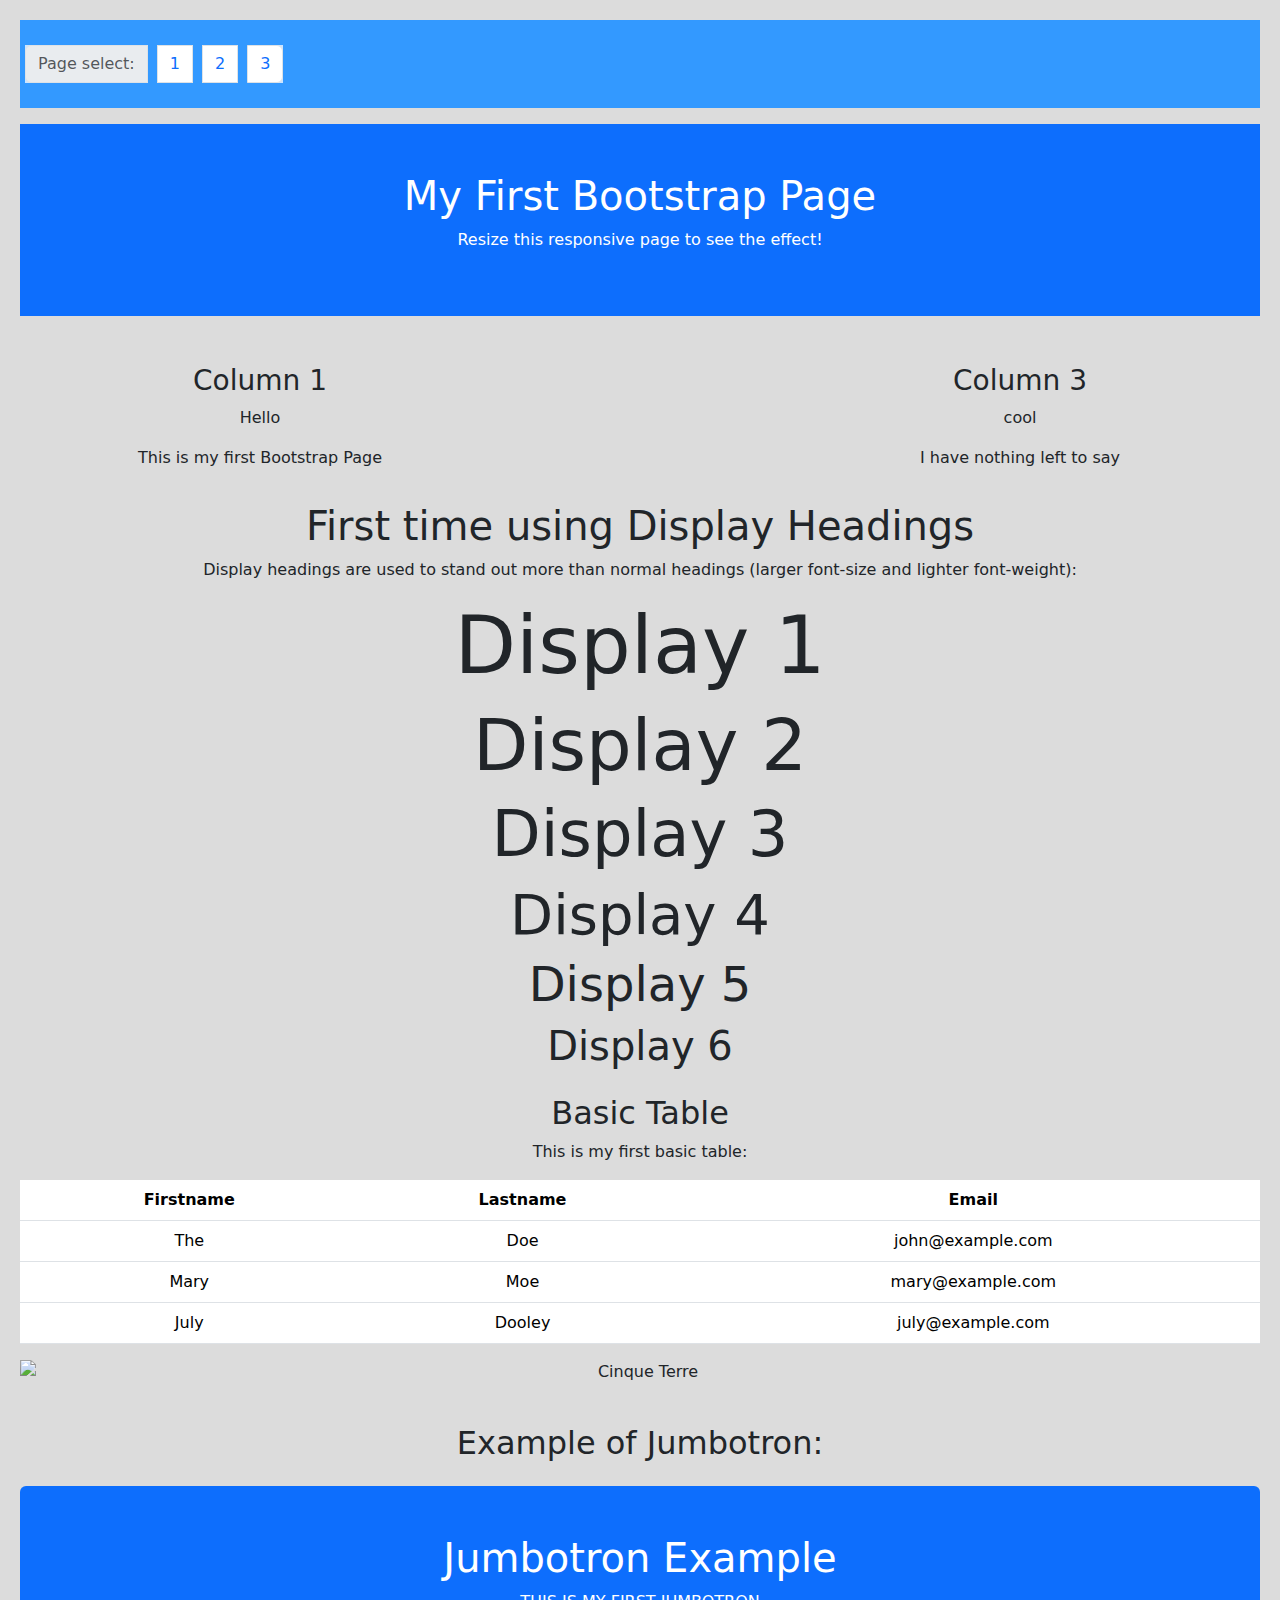
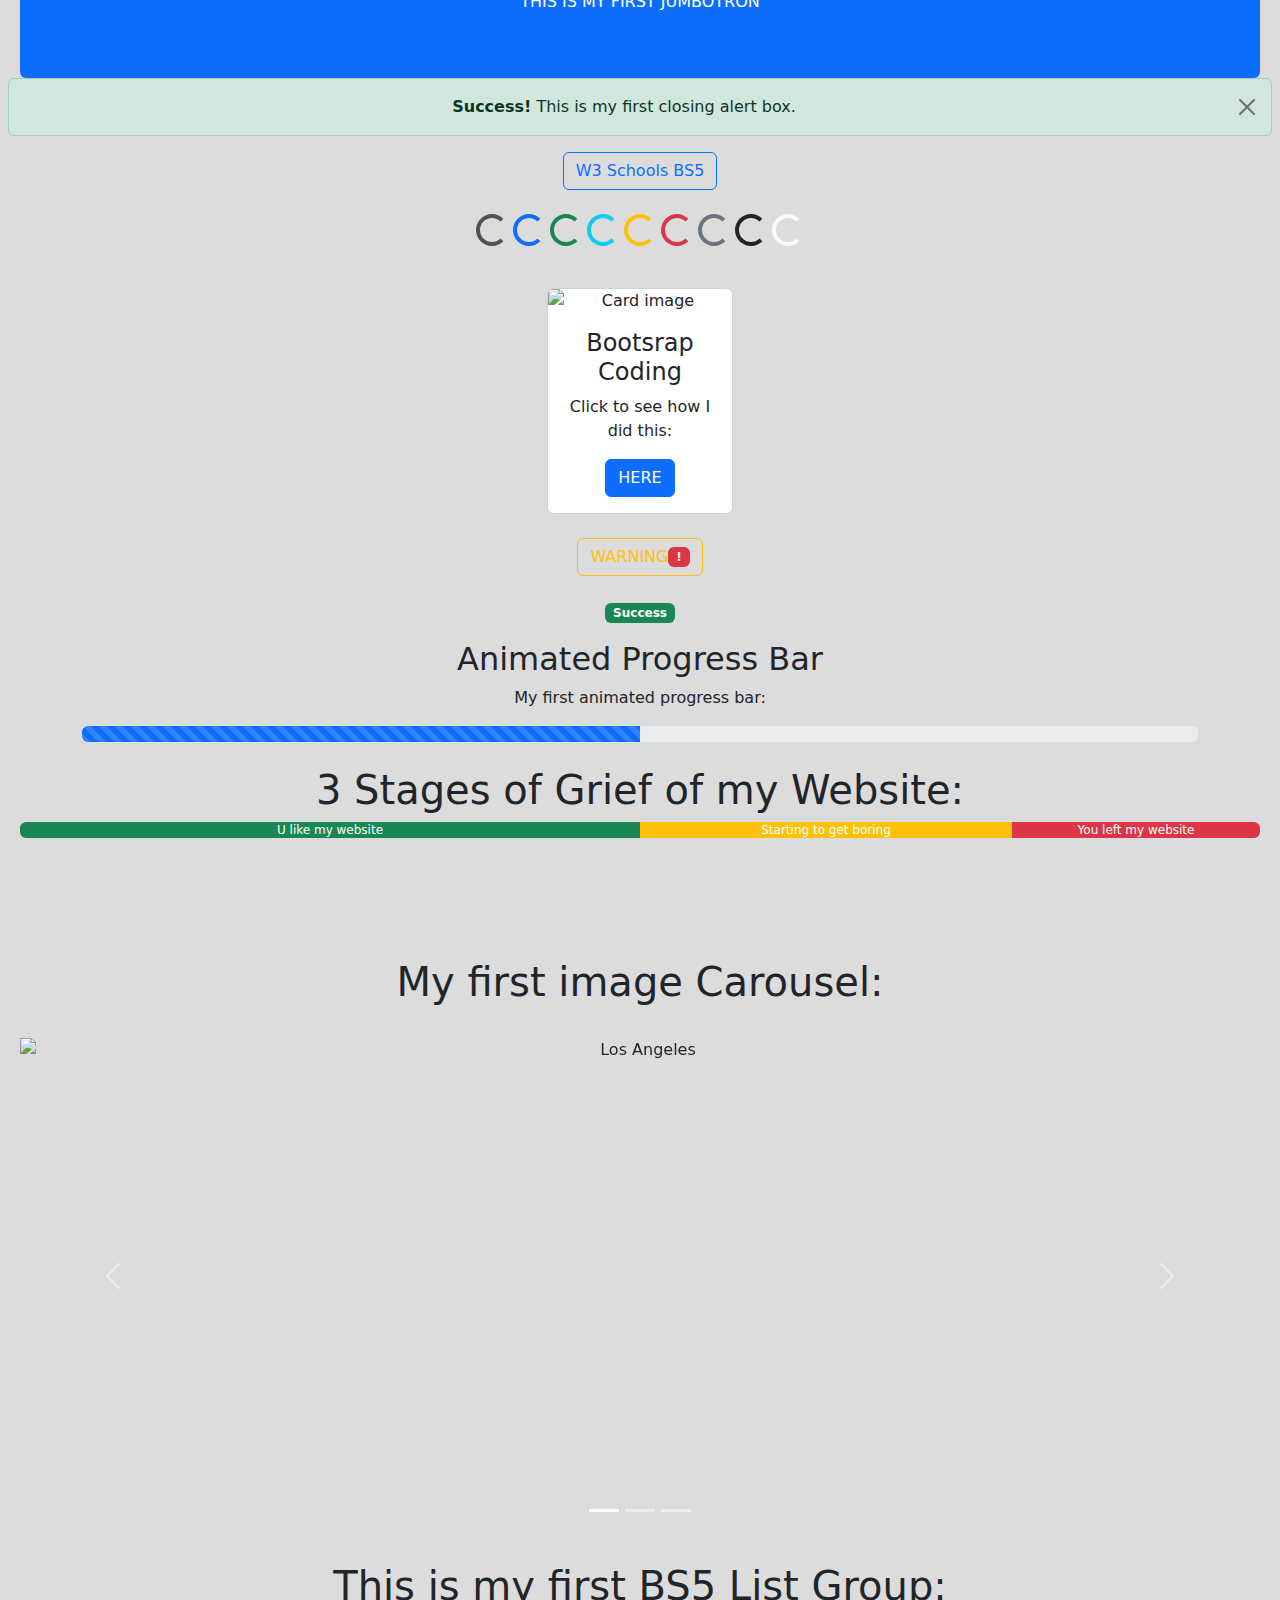
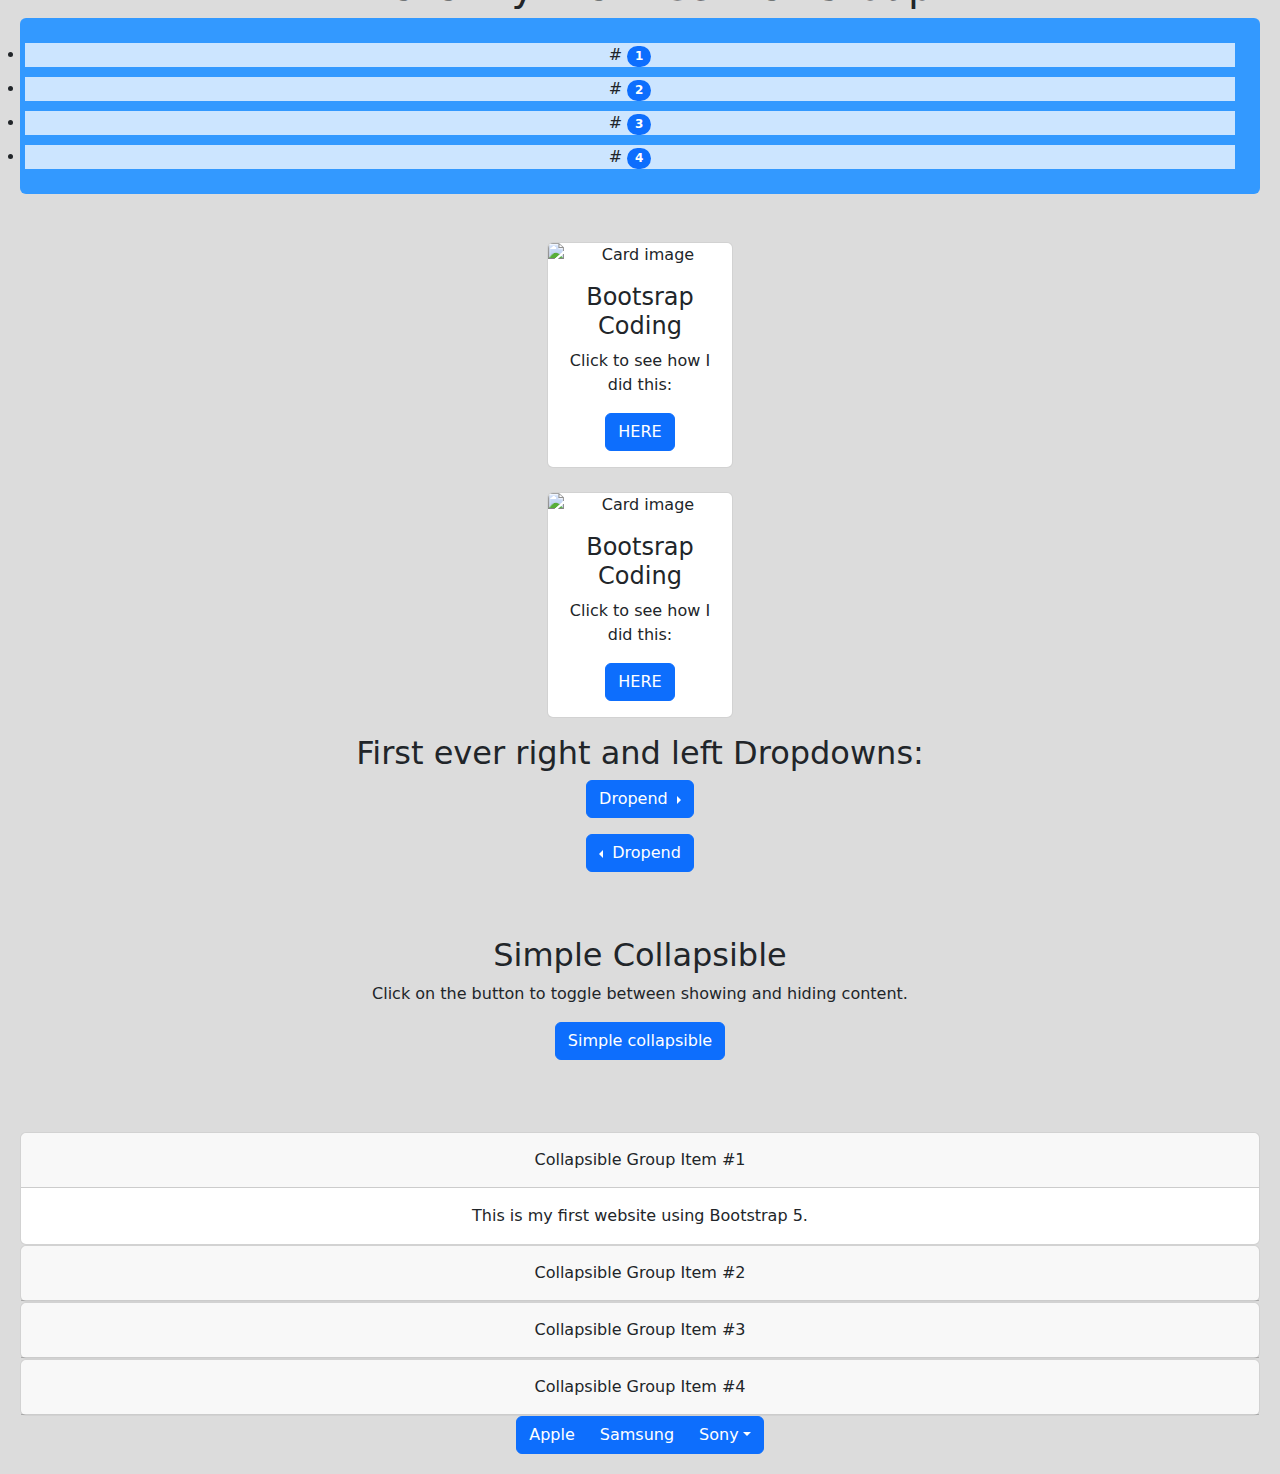
==== index.html @ 8456ab1b "Grouped button." ====
<!DOCTYPE html>
<html lang="en" dir="ltr">
  <head>
    <meta charset="utf-8">
    <link href="https://cdn.jsdelivr.net/npm/bootstrap@5.1.3/dist/css/bootstrap.min.css" rel="stylesheet">
    <script src="https://cdn.jsdelivr.net/npm/bootstrap@5.1.3/dist/js/bootstrap.bundle.min.js"></script>
        <link rel="stylesheet" href="style.css">
    <title>Bootstrap Practice</title>
    <ul class="pagination">
      <li class="page-item disabled"><a class="page-link" href="#">Page select:</a></li>
      <li class="page-item"><a class="page-link" href="index.html">1</a></li>
      <li class="page-item"><a class="page-link" href="secondpage.html">2</a></li>
      <li class="page-item"><a class="page-link" href="thirdpage.html">3</a></li>
</ul>
  </head>
  <body>

<div class="container-fluid p-5 bg-primary text-white text-center">
  <h1>My First Bootstrap Page</h1>
  <p>Resize this responsive page to see the effect!</p>
</div>

<div class="container mt-5">
  <div class="row">
    <div class="col-sm-4">
      <h3>Column 1</h3>
      <p>Hello</p>
      <p>This is my first Bootstrap Page</p>
    </div>
    <div class="col-sm-4">


    </div>
    <div class="col-sm-4">
      <h3>Column 3</h3>
      <p>cool</p>
      <p>I have nothing left to say</p>
    </div>
  </div>
</div>

<div class="container mt-3">
  <div class="row">

  <h1>First time using Display Headings</h1>
  <p>Display headings are used to stand out more than normal headings (larger font-size and lighter font-weight):</p>
  <h1 class="display-1">Display 1</h1>
  <h1 class="display-2">Display 2</h1>
  <h1 class="display-3">Display 3</h1>
  <h1 class="display-4">Display 4</h1>
  <h1 class="display-5">Display 5</h1>
  <h1 class="display-6">Display 6</h1>
</div>

</div>

  <div class="row">
<div class="container mt-3">
  <h2>Basic Table</h2>
  <p>This is my first basic table:</p>
  <table class="table">
    <thead>
      <tr>
        <th>Firstname</th>
        <th>Lastname</th>
        <th>Email</th>
      </tr>
    </thead>
    <tbody>
      <tr>
        <td>The</td>
        <td>Doe</td>
        <td>john@example.com</td>
      </tr>
      <tr>
        <td>Mary</td>
        <td>Moe</td>
        <td>mary@example.com</td>
      </tr>
      <tr>
        <td>July</td>
        <td>Dooley</td>
        <td>july@example.com</td>
      </tr>
    </tbody>
  </table>
</div>
</div>
  <div class="row">
<img src="https://www.tutorialrepublic.com/lib/images/bootstrap-5.0-illustration.png" class="rounded" alt="Cinque Terre">
</div>
  <div class="row">
<div class="container mt-3"> <br>
  <h2>Example of Jumbotron:</h2>
  <div class="mt-4 p-5 bg-primary text-white rounded">
    <h1>Jumbotron Example</h1>
    <p>THIS IS MY FIRST JUMBOTRON</p>
  </div>
</div>
</div>
  <div class="row">
<div class="alert alert-success alert-dismissible">
  <button type="button" class="btn-close" data-bs-dismiss="alert"></button>
  <strong>Success!</strong> This is my first closing alert box.
</div>
</div>

<div class="row">
  <div class="col">
<a href="https://www.w3schools.com/bootstrap5/index.php" class="btn btn-outline-primary" role="button">W3 Schools BS5</a>
</div>
</div>
<br>
  <div class="row">
    <div class="col-sm-4">
    </div>
    <div class="col-sm-4">
<div class="spinner-border text-muted"></div>
<div class="spinner-border text-primary"></div>
<div class="spinner-border text-success"></div>
<div class="spinner-border text-info"></div>
<div class="spinner-border text-warning"></div>
<div class="spinner-border text-danger"></div>
<div class="spinner-border text-secondary"></div>
<div class="spinner-border text-dark"></div>
<div class="spinner-border text-light"></div>
</div>
<div class="col-sm-4">
</div>
</div>
<div class="spinner-grow text-muted"></div>
<div class="spinner-grow text-primary"></div>
<div class="spinner-grow text-success"></div>
<div class="spinner-grow text-info"></div>
<div class="spinner-grow text-warning"></div>
<div class="spinner-grow text-danger"></div>
<div class="spinner-grow text-secondary"></div>
<div class="spinner-grow text-dark"></div>
<div class="spinner-grow text-light"></div>
<br>

  <div class="row">
    <div class="col-sm-5">

    </div>
    <div class="col-sm-2">
<div class="card">
  <img class="card-img-top" src=https://images.unsplash.com/photo-1516259762381-22954d7d3ad2?ixlib=rb-1.2.1&ixid=MnwxMjA3fDB8MHxzZWFyY2h8MXx8Y29kZXxlbnwwfHwwfHw%3D&w=1000&q=80 alt="Card image">
  <div class="card-body">
    <h4 class="card-title">Bootsrap Coding</h4>
    <p class="card-text">Click to see how I did this:</p>
    <a href="https://www.w3schools.com/bootstrap5/bootstrap_cards.php" class="btn btn-primary">HERE</a>
  </div>
</div>
</div>
<div class="col-sm-5">

</div>
</div>
<br>

<a href="https://www.youtube.com/watch?v=fVtkAGJvNu8" class="btn btn-outline-warning">WARNING<span class="badge bg-danger">!</span></a>
<br><br>
<span class="badge bg-success">Success</span>

<div class="container mt-3">
  <h2>Animated Progress Bar</h2>
  <p>My first animated progress bar:</p>
  <div class="progress">
    <div class="progress-bar progress-bar-striped progress-bar-animated" style="width:50%"></div>
  </div>
</div>
<br>
<h1>3 Stages of Grief of my Website:</h1>
<div class="progress">
  <div class="progress-bar bg-success" style="width:50%">
    U like my website
  </div>
  <div class="progress-bar bg-warning" style="width:30%">
    Starting to get boring
  </div>
  <div class="progress-bar bg-danger" style="width:20%">
    You left my website
  </div>
</div>
<br><br><br><br><br>
<h1>My first image Carousel:</h1>
<!-- Carousel -->
<div id="demo" class="carousel slide" data-bs-ride="carousel">

  <!-- Indicators/dots -->
  <div class="carousel-indicators">
    <button type="button" data-bs-target="#demo" data-bs-slide-to="0" class="active"></button>
    <button type="button" data-bs-target="#demo" data-bs-slide-to="1"></button>
    <button type="button" data-bs-target="#demo" data-bs-slide-to="2"></button>
  </div>
<br>
  <!-- The slideshow/carousel -->
  <div class="carousel-inner">
    <div class="carousel-item active">
      <img src="https://www.pragimtech.com/wp-content/uploads/2019/04/bootstrap.jpg" alt="Los Angeles" class="d-block w-100" height="500px" width="600px">
    </div>
    <div class="carousel-item">
      <img src="https://itchief.ru/assets/images/161/bootstrap-less.png" alt="Chicago" class="d-block w-100" height="500px" width="600px">
    </div>
    <div class="carousel-item">
      <img src="https://cdn-media-2.freecodecamp.org/w1280/5f9c9f1e740569d1a4ca40e6.jpg" alt="New York" class="d-block w-100" height="500px" width="600px">
    </div>
  </div>

  <!-- Left and right controls/icons -->
  <button class="carousel-control-prev" type="button" data-bs-target="#demo" data-bs-slide="prev">
    <span class="carousel-control-prev-icon"></span>
  </button>
  <button class="carousel-control-next" type="button" data-bs-target="#demo" data-bs-slide="next">
    <span class="carousel-control-next-icon"></span>
  </button>
</div>
<br>

<h1>This is my first BS5 List Group:</h1>

<ul class="list-group">
  <li class="list-group-thing">
    #
    <span class="badge bg-primary rounded-pill">1</span>
  </li>
  <li class="list-group-thing">
    #
    <span class="badge bg-primary rounded-pill">2</span>
  </li>
  <li class="list-group-thing">
  #
    <span class="badge bg-primary rounded-pill">3</span>
    <li class="list-group-thing">
  #
      <span class="badge bg-primary rounded-pill">4</span>
  </li>
</ul>
<br><br>

<div class="row">
  <div class="col-sm-5">

  </div>
  <div class="col-sm-2">
<div class="card">
<img class="card-img-top" src=https://imageio.forbes.com/blogs-images/forbestechcouncil/files/2019/01/canva-photo-editor-8-7.png?format=png&width=1200&fit=bounds alt="Card image">
<div class="card-body">
  <h4 class="card-title">Bootsrap Coding</h4>
  <p class="card-text">Click to see how I did this:</p>
  <a href="https://imageio.forbes.com/blogs-images/forbestechcouncil/files/2019/01/canva-photo-editor-8-7.png?format=png&width=1200&fit=bounds" class="btn btn-primary">HERE</a>
</div>
</div>
</div>
<div class="col-sm-5">

</div>
</div>



<br>


<div class="row">
  <div class="col-sm-5">

  </div>
  <div class="col-sm-2">
<div class="card">
<img class="card-img-top" src=https://www.goodcore.co.uk/blog/wp-content/uploads/2019/08/coding-vs-programming-2.jpg alt="Card image">
<div class="card-body">
  <h4 class="card-title">Bootsrap Coding</h4>
  <p class="card-text">Click to see how I did this:</p>
  <a href="https://www.goodcore.co.uk/blog/wp-content/uploads/2019/08/coding-vs-programming-2.jpg" class="btn btn-primary">HERE</a>
</div>
</div>
</div>
<div class="col-sm-5">

</div>
</div>


<div class="container mt-3">
  <h2>First ever right and left Dropdowns:</h2>
  <div class="dropdown dropend">
    <button type="button" class="btn btn-primary dropdown-toggle" data-bs-toggle="dropdown">
      Dropend
    </button>
    <ul class="dropdown-menu">
      <li><a class="dropdown-item" href="#">Go to top of page</a></li>
    </ul>
  </div>
</div>
<div class="container mt-3">
  <div class="dropdown dropstart">
    <button type="button" class="btn btn-primary dropdown-toggle" data-bs-toggle="dropdown">
      Dropend
    </button>
    <ul class="dropdown-menu">
      <li><a class="dropdown-item" href="#"> Go to top of page</a></li>
      </ul>
  </div>
</div>
<br><br>
<div class="container mt-3">
  <h2>Simple Collapsible</h2>
  <p>Click on the button to toggle between showing and hiding content.</p>
  <button type="button" class="btn btn-primary" data-bs-toggle="collapse" data-bs-target="#demo">Simple collapsible</button>
  <div id="demo" class="collapse">
    This is my first ever basic collapsable button using BS5.
  </div>
</div>

<br><br><br>

<div id="accordion">

  <div class="card">
    <div class="card-header">
      <a class="btn" data-bs-toggle="collapse" href="#collapseOne">
        Collapsible Group Item #1
      </a>
    </div>
    <div id="collapseOne" class="collapse show" data-bs-parent="#accordion">
      <div class="card-body">
        This is my first website using Bootstrap 5.
      </div>
    </div>
  </div>

  <div class="card">
    <div class="card-header">
      <a class="collapsed btn" data-bs-toggle="collapse" href="#collapseTwo">
        Collapsible Group Item #2
      </a>
    </div>
    <div id="collapseTwo" class="collapse" data-bs-parent="#accordion">
      <div class="card-body">
        As you may be able to tell, the theme of the website is BS5.
      </div>
    </div>
  </div>

  <div class="card">
    <div class="card-header">
      <a class="collapsed btn" data-bs-toggle="collapse" href="#collapseThree">
        Collapsible Group Item #3
      </a>
    </div>
    <div id="collapseThree" class="collapse" data-bs-parent="#accordion">
      <div class="card-body">
        By the waay, BS5 means Bootstrap 5.
      </div>
    </div>
  </div>

  <div class="card">
    <div class="card-header">
      <a class="collapsed btn" data-bs-toggle="collapse" href="#collapseThree">
        Collapsible Group Item #4
      </a
    </div>
    <div id="collapseThree" class="collapse" data-bs-parent="#accordion">
      <div class="card-body">
        This website shows off all my coding skills!
      </div>
    </div>
  </div>

</div>



<div class="btn-group">
  <button type="button" class="btn btn-primary">Apple</button>
  <button type="button" class="btn btn-primary">Samsung</button>
  <div class="btn-group">
    <button type="button" class="btn btn-primary dropdown-toggle" data-bs-toggle="dropdown">Sony</button>
    <ul class="dropdown-menu">
      <li><a class="dropdown-item" href="#">Tablet</a></li>
      <li><a class="dropdown-item" href="#">Smartphone</a></li>
    </ul>
  </div>
</div>


</body>
</html>
---- style.css ----
body{
  background: Gainsboro;
}

body {
  text-align: center;
  margin: 20px;
}

.list-group-thing:hover {
  background-color: white;
}


ol {
  background: #ff9999;
  padding: 20px;
}

ul {
  background: #3399ff;
  padding: 20px;
}

ol li {
  background: #ffe5e5;
  padding: 5px;
  margin-left: 35px;
}

ul li {
  background: #cce5ff;
  margin: 5px;
}
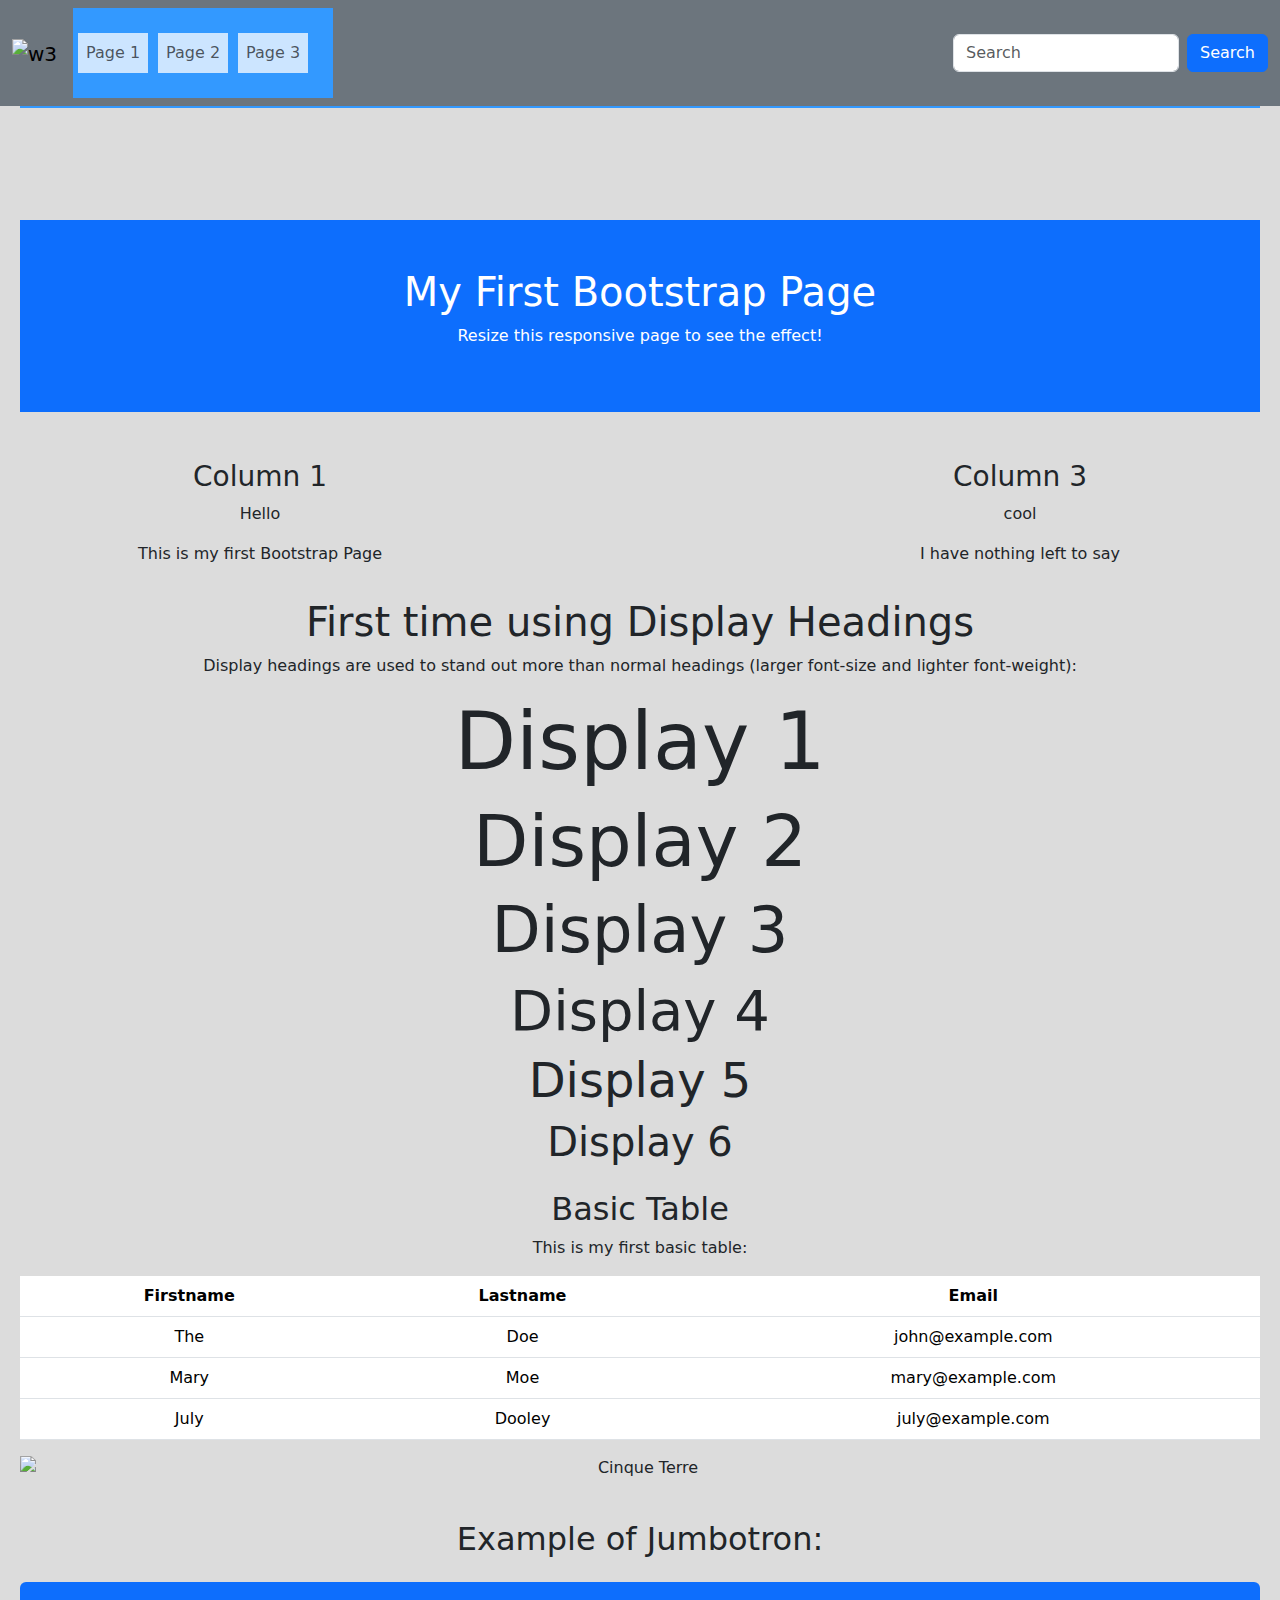
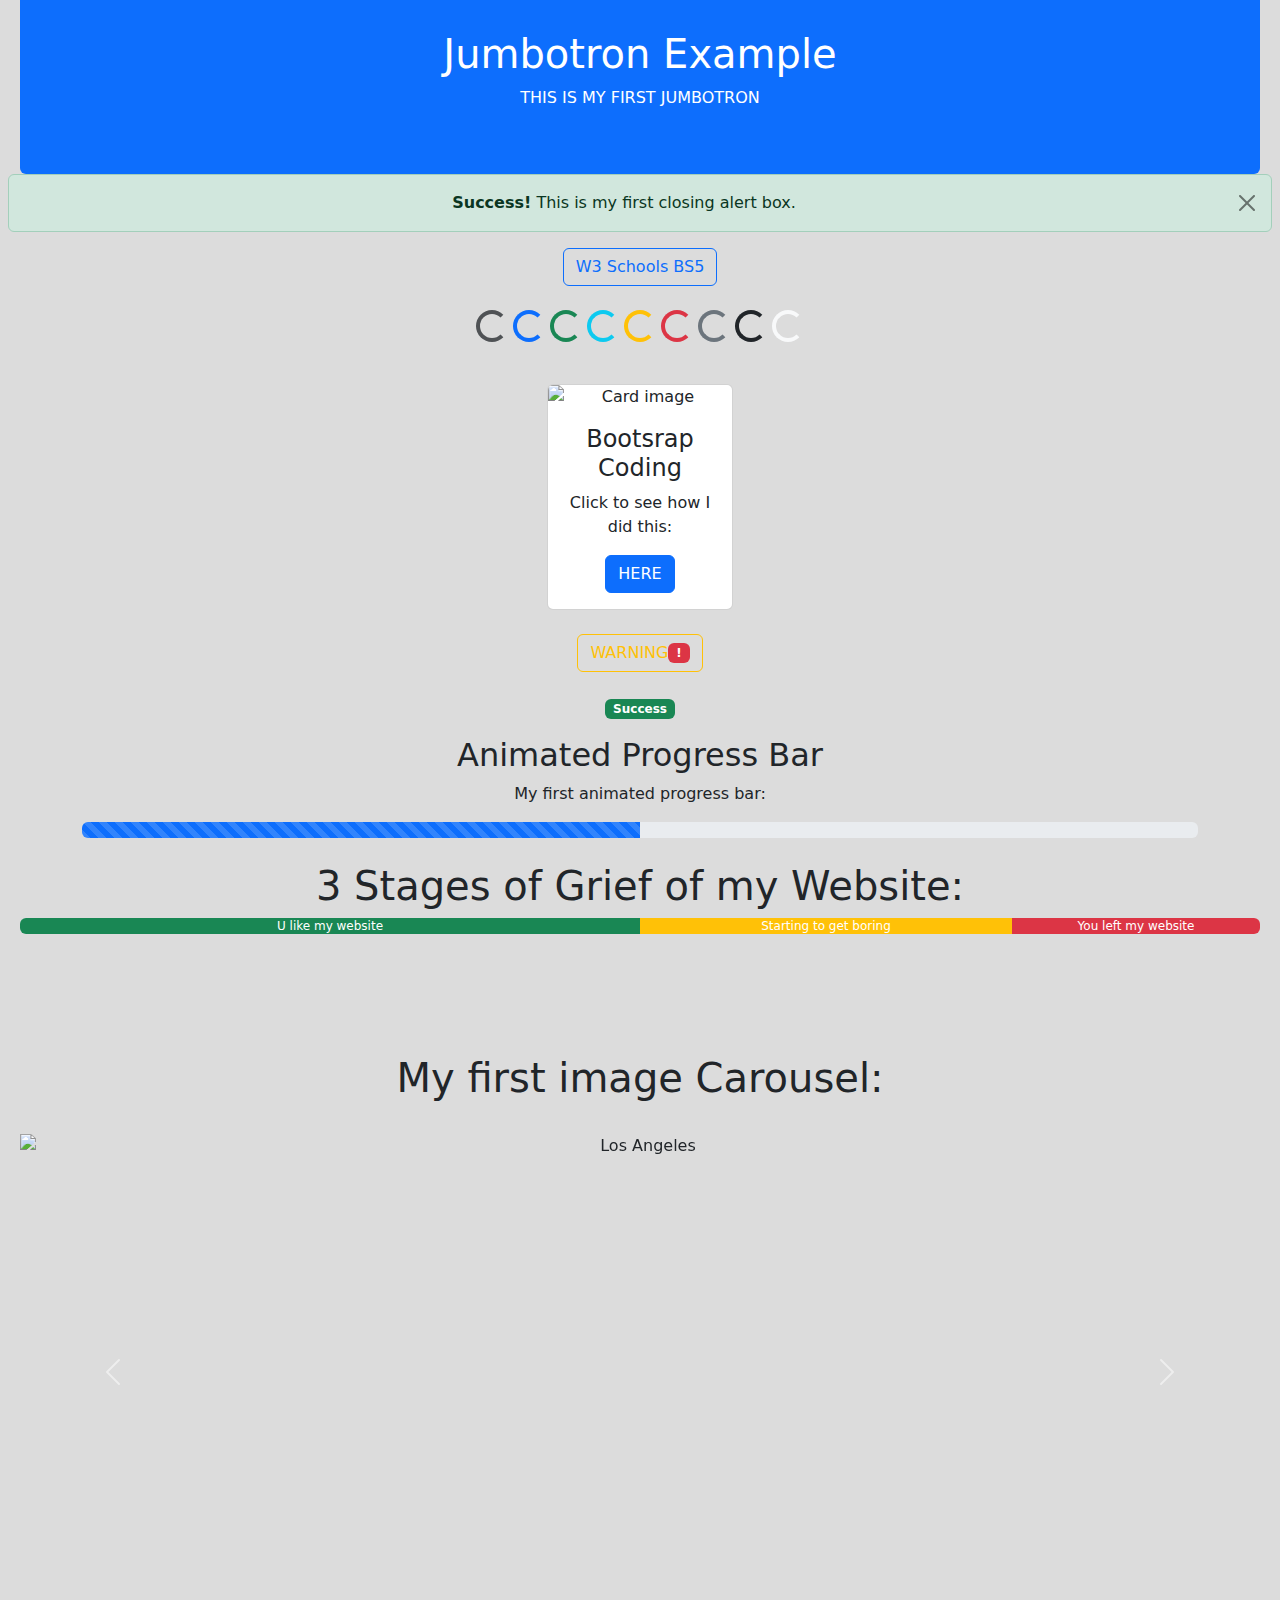
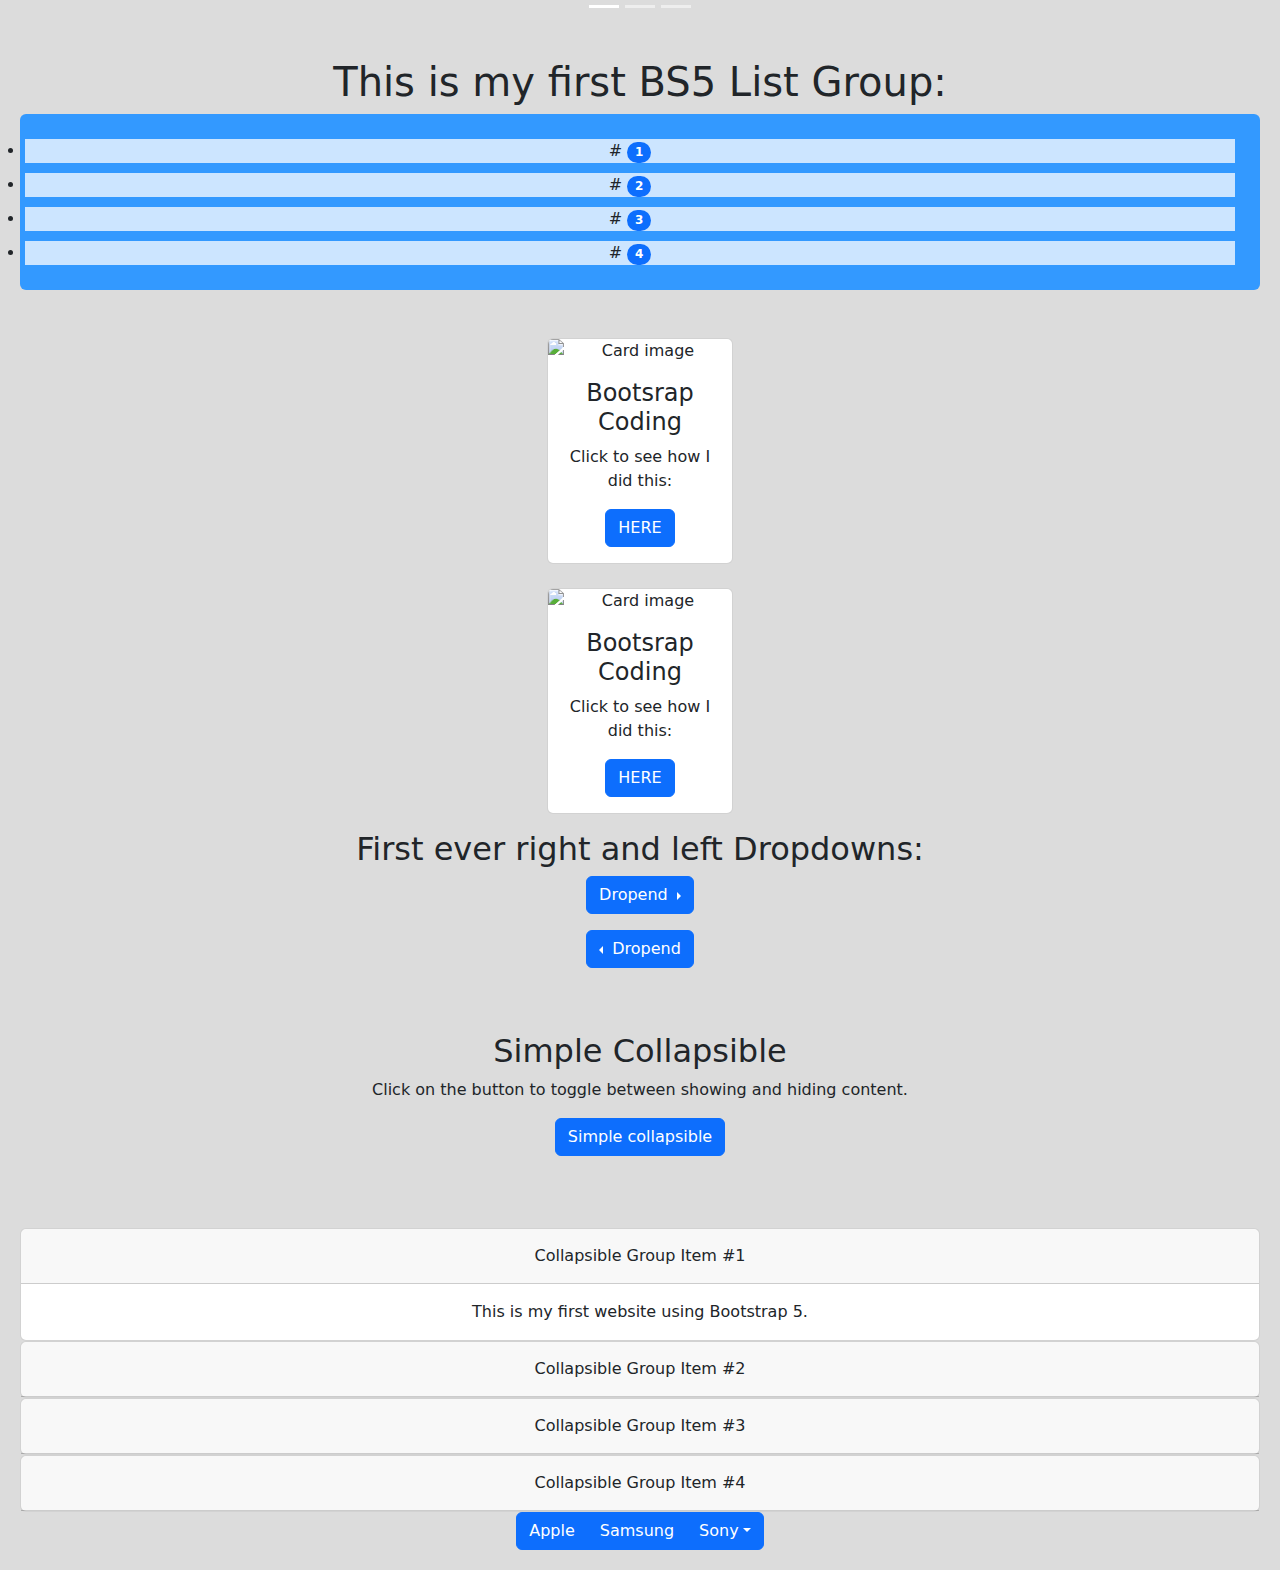
==== commit a5b2026d: "Navbar stuff." ====
--- a/index.html
+++ b/index.html
@@ -14,7 +14,7 @@
 </ul>
   </head>
   <body>
-
+<br><br><br><br>
 <div class="container-fluid p-5 bg-primary text-white text-center">
   <h1>My First Bootstrap Page</h1>
   <p>Resize this responsive page to see the effect!</p>
@@ -387,5 +387,33 @@
 </div>
 
 
+<nav class="navbar navbar-expand-sm navbar-light bg-secondary fixed-top">
+  <div class="container-fluid">
+    <a class="navbar-brand" href="https://www.w3schools.com/"><img src="https://upload.wikimedia.org/wikipedia/commons/thumb/a/a0/W3Schools_logo.svg/2175px-W3Schools_logo.svg.png" alt="w3" height="50px" width="50px"></a>
+    <button class="navbar-toggler" type="button" data-bs-toggle="collapse" data-bs-target="#mynavbar">
+      <span class="navbar-toggler-icon"></span>
+    </button>
+    <div class="collapse navbar-collapse" id="mynavbar">
+      <ul class="navbar-nav me-auto">
+        <li class="nav-item">
+          <a class="nav-link" href="index.html">Page 1</a>
+        </li>
+        <li class="nav-item">
+          <a class="nav-link" href="secondpage.html">Page 2</a>
+        </li>
+        <li class="nav-item">
+          <a class="nav-link" href="thirdpage.html">Page 3</a>
+        </li>
+      </ul>
+      <form class="d-flex">
+        <input class="form-control me-2" type="text" placeholder="Search">
+        <button class="btn btn-primary" type="button">Search</button>
+      </form>
+    </div>
+  </div>
+</nav>
+
+
+
 </body>
 </html>
--- a/style.css
+++ b/style.css
@@ -32,3 +32,7 @@
   background: #cce5ff;
   margin: 5px;
 }
+
+li:hover {
+  background-color: white;
+}
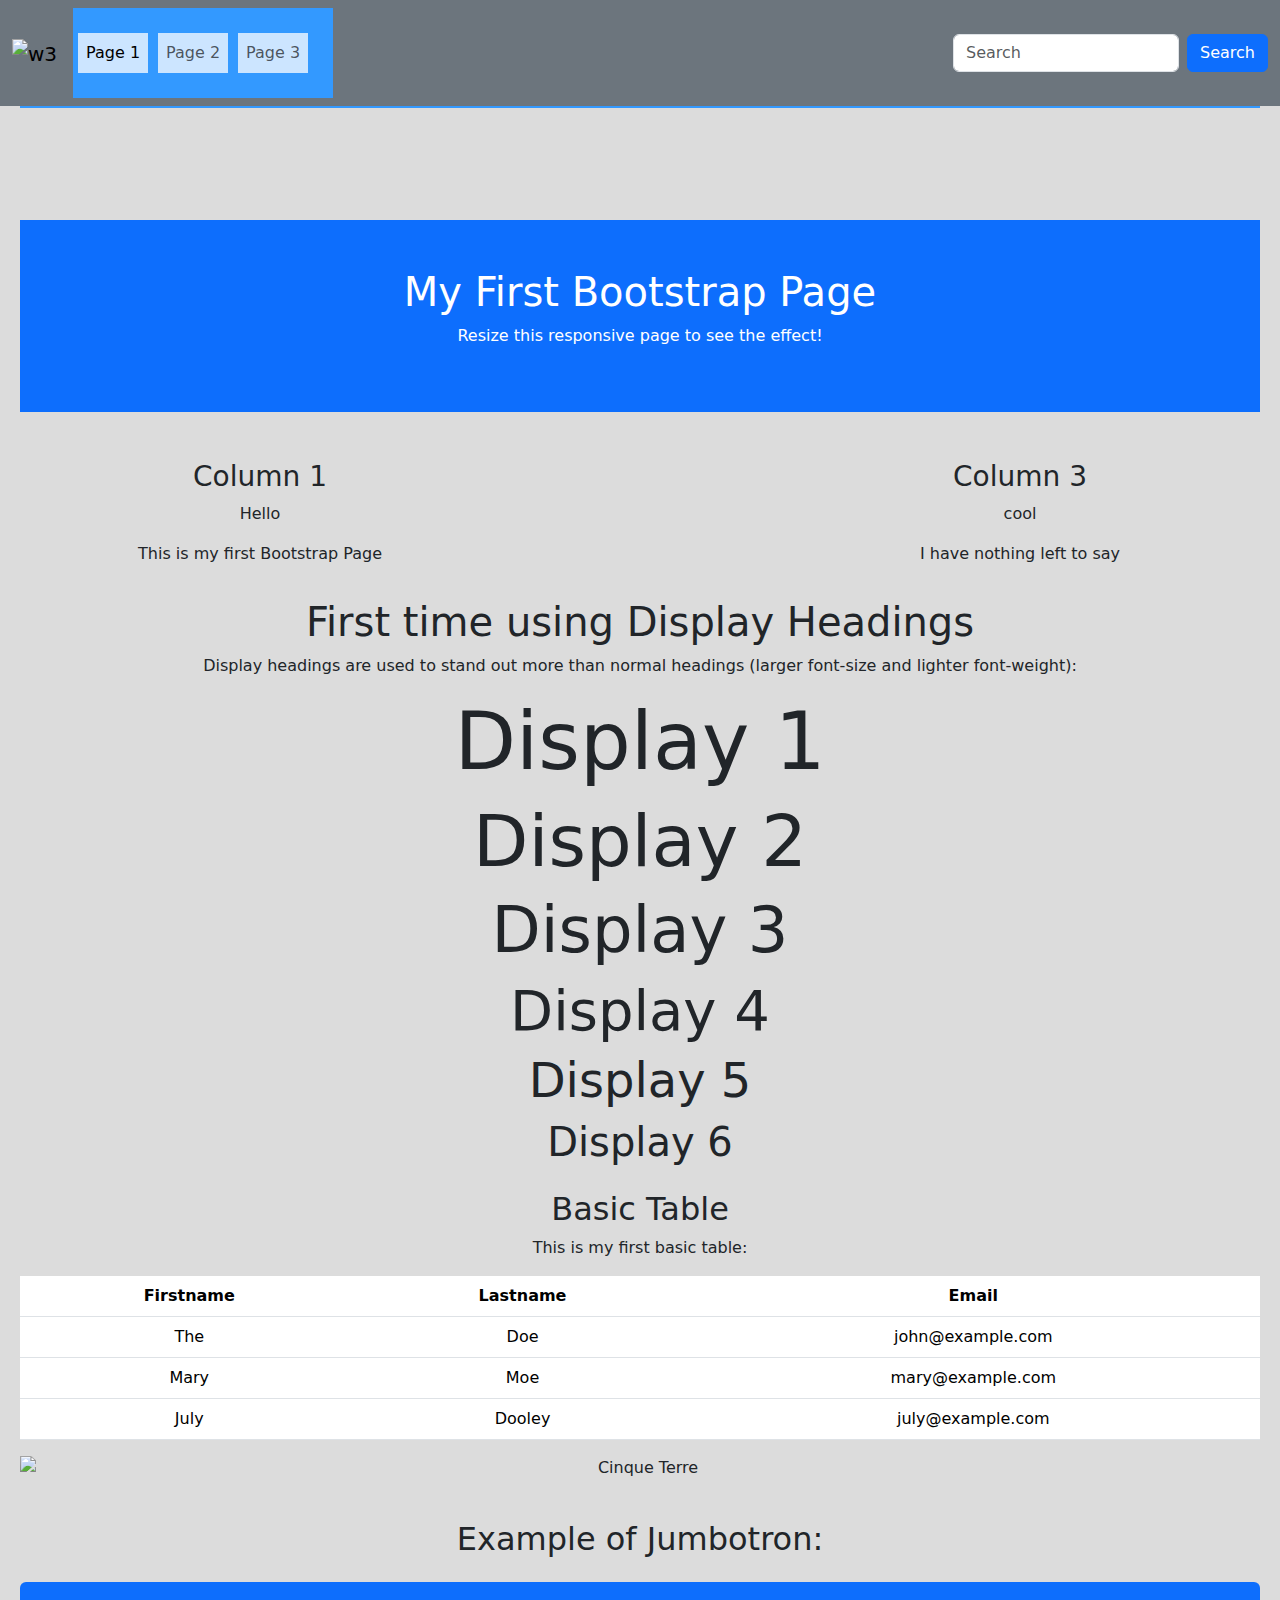
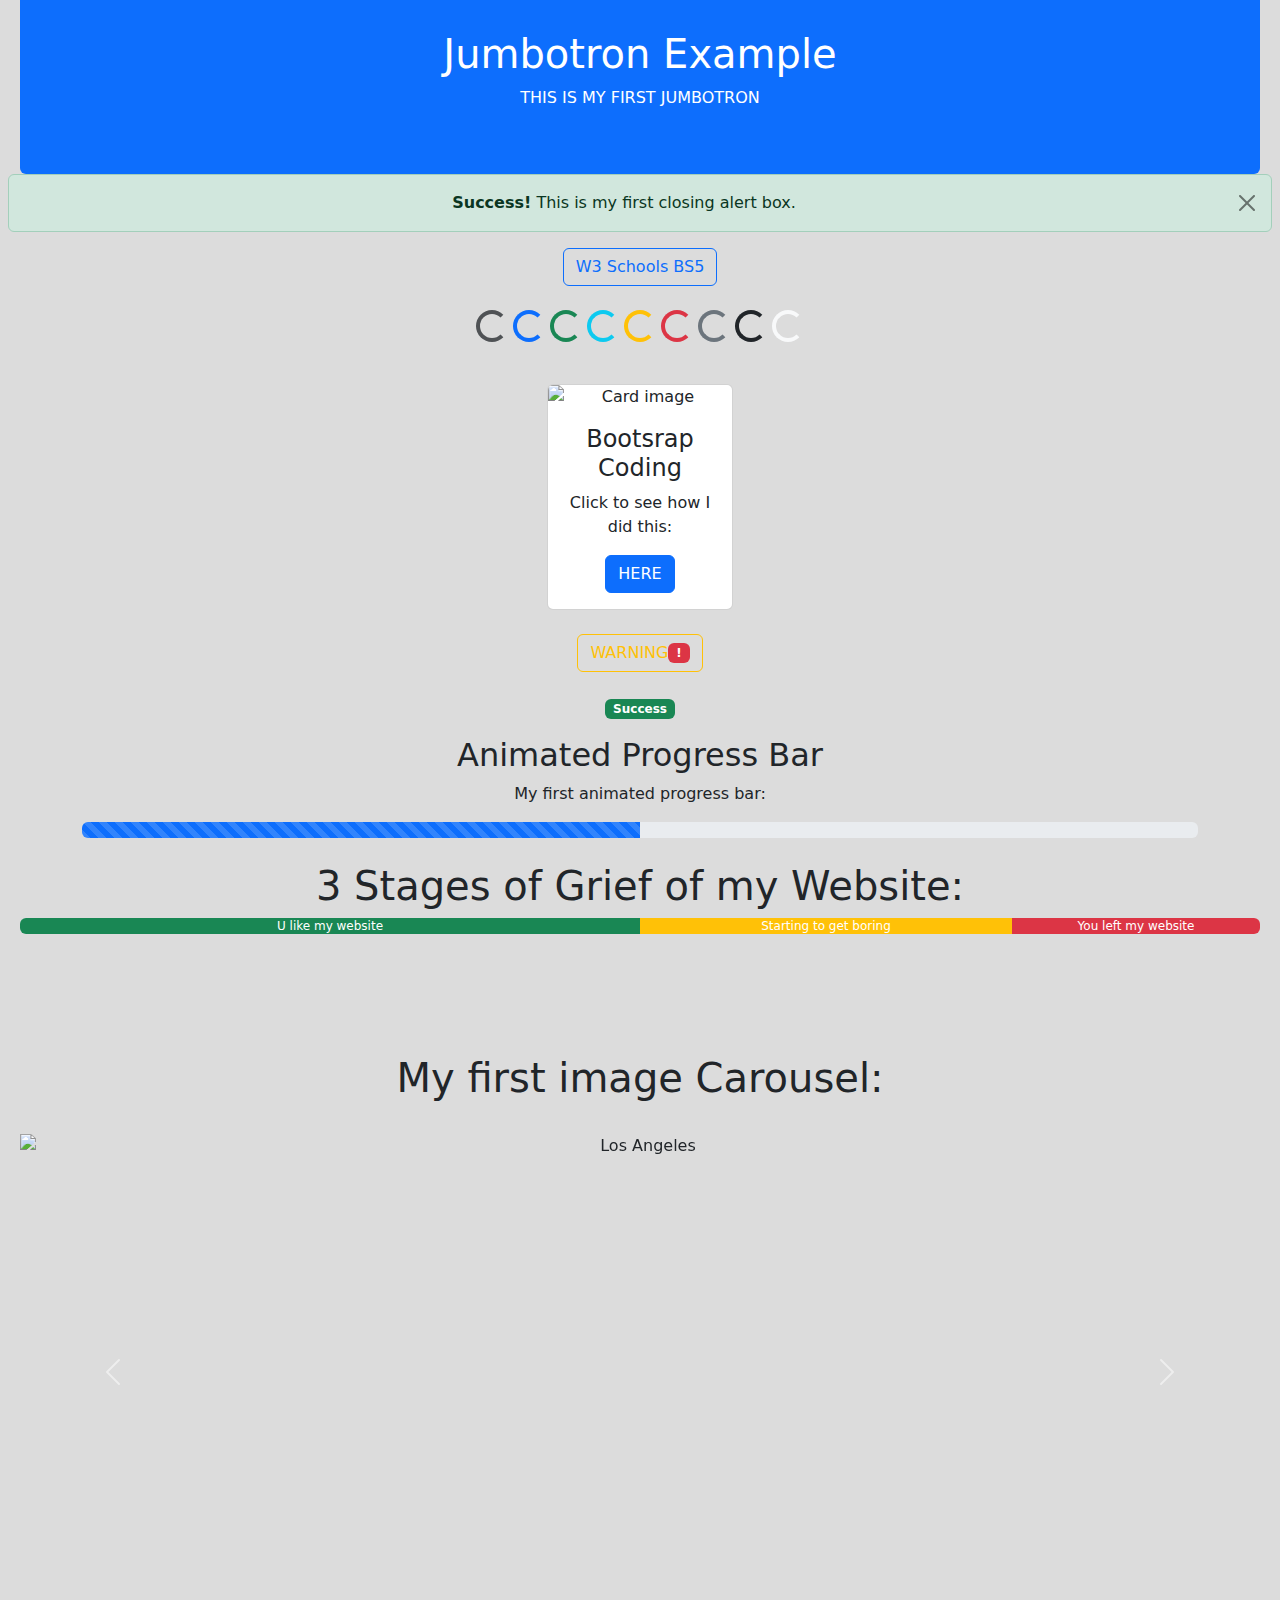
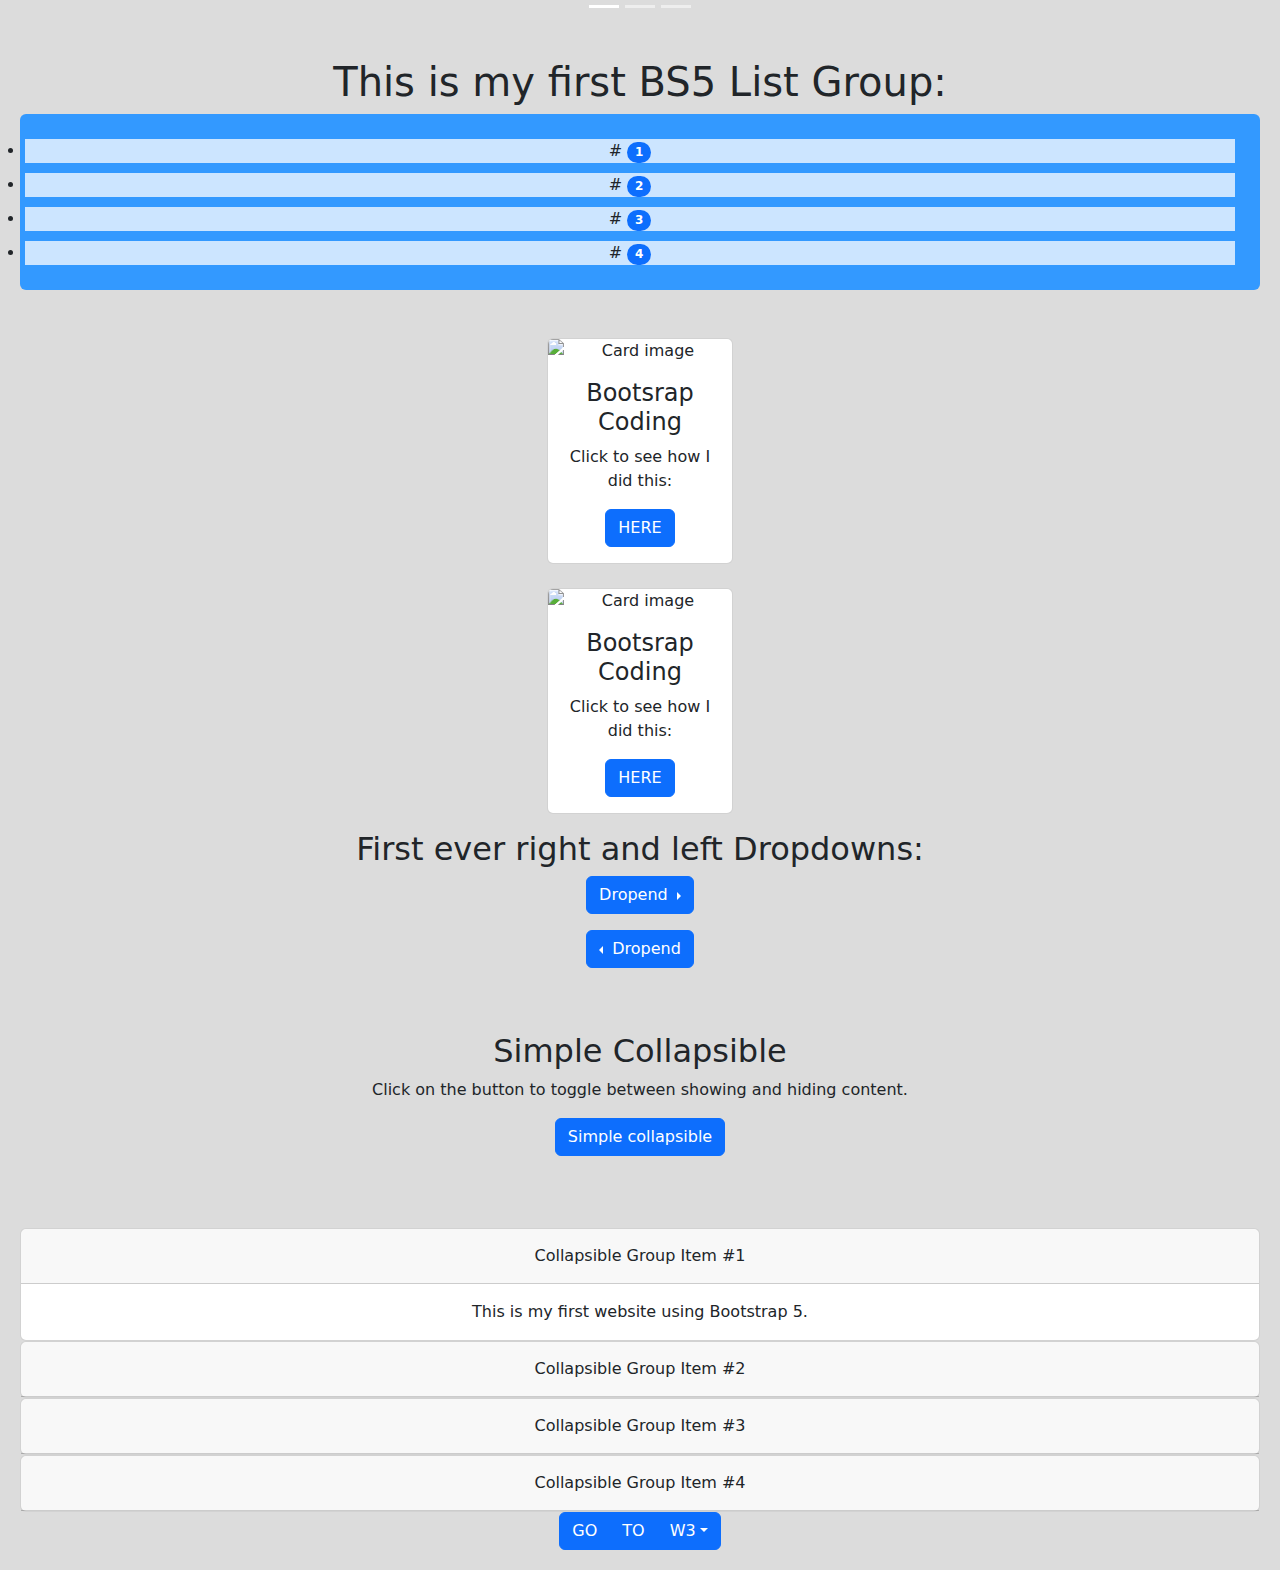
==== commit 3d2430d9: "Activation in my navbar" ====
--- a/index.html
+++ b/index.html
@@ -375,13 +375,13 @@
 
 
 <div class="btn-group">
-  <button type="button" class="btn btn-primary">Apple</button>
-  <button type="button" class="btn btn-primary">Samsung</button>
+  <button type="button" class="btn btn-primary">GO</button>
+  <button type="button" class="btn btn-primary">TO</button>
   <div class="btn-group">
-    <button type="button" class="btn btn-primary dropdown-toggle" data-bs-toggle="dropdown">Sony</button>
+    <button type="button" class="btn btn-primary dropdown-toggle" data-bs-toggle="dropdown">W3</button>
     <ul class="dropdown-menu">
-      <li><a class="dropdown-item" href="#">Tablet</a></li>
-      <li><a class="dropdown-item" href="#">Smartphone</a></li>
+      <li><a class="dropdown-item" href="#">SCHOOLS</a></li>
+      <li><a class="dropdown-item" href="#">WEBSITE</a></li>
     </ul>
   </div>
 </div>
@@ -396,7 +396,7 @@
     <div class="collapse navbar-collapse" id="mynavbar">
       <ul class="navbar-nav me-auto">
         <li class="nav-item">
-          <a class="nav-link" href="index.html">Page 1</a>
+          <a class="nav-link active" href="index.html">Page 1</a>
         </li>
         <li class="nav-item">
           <a class="nav-link" href="secondpage.html">Page 2</a>
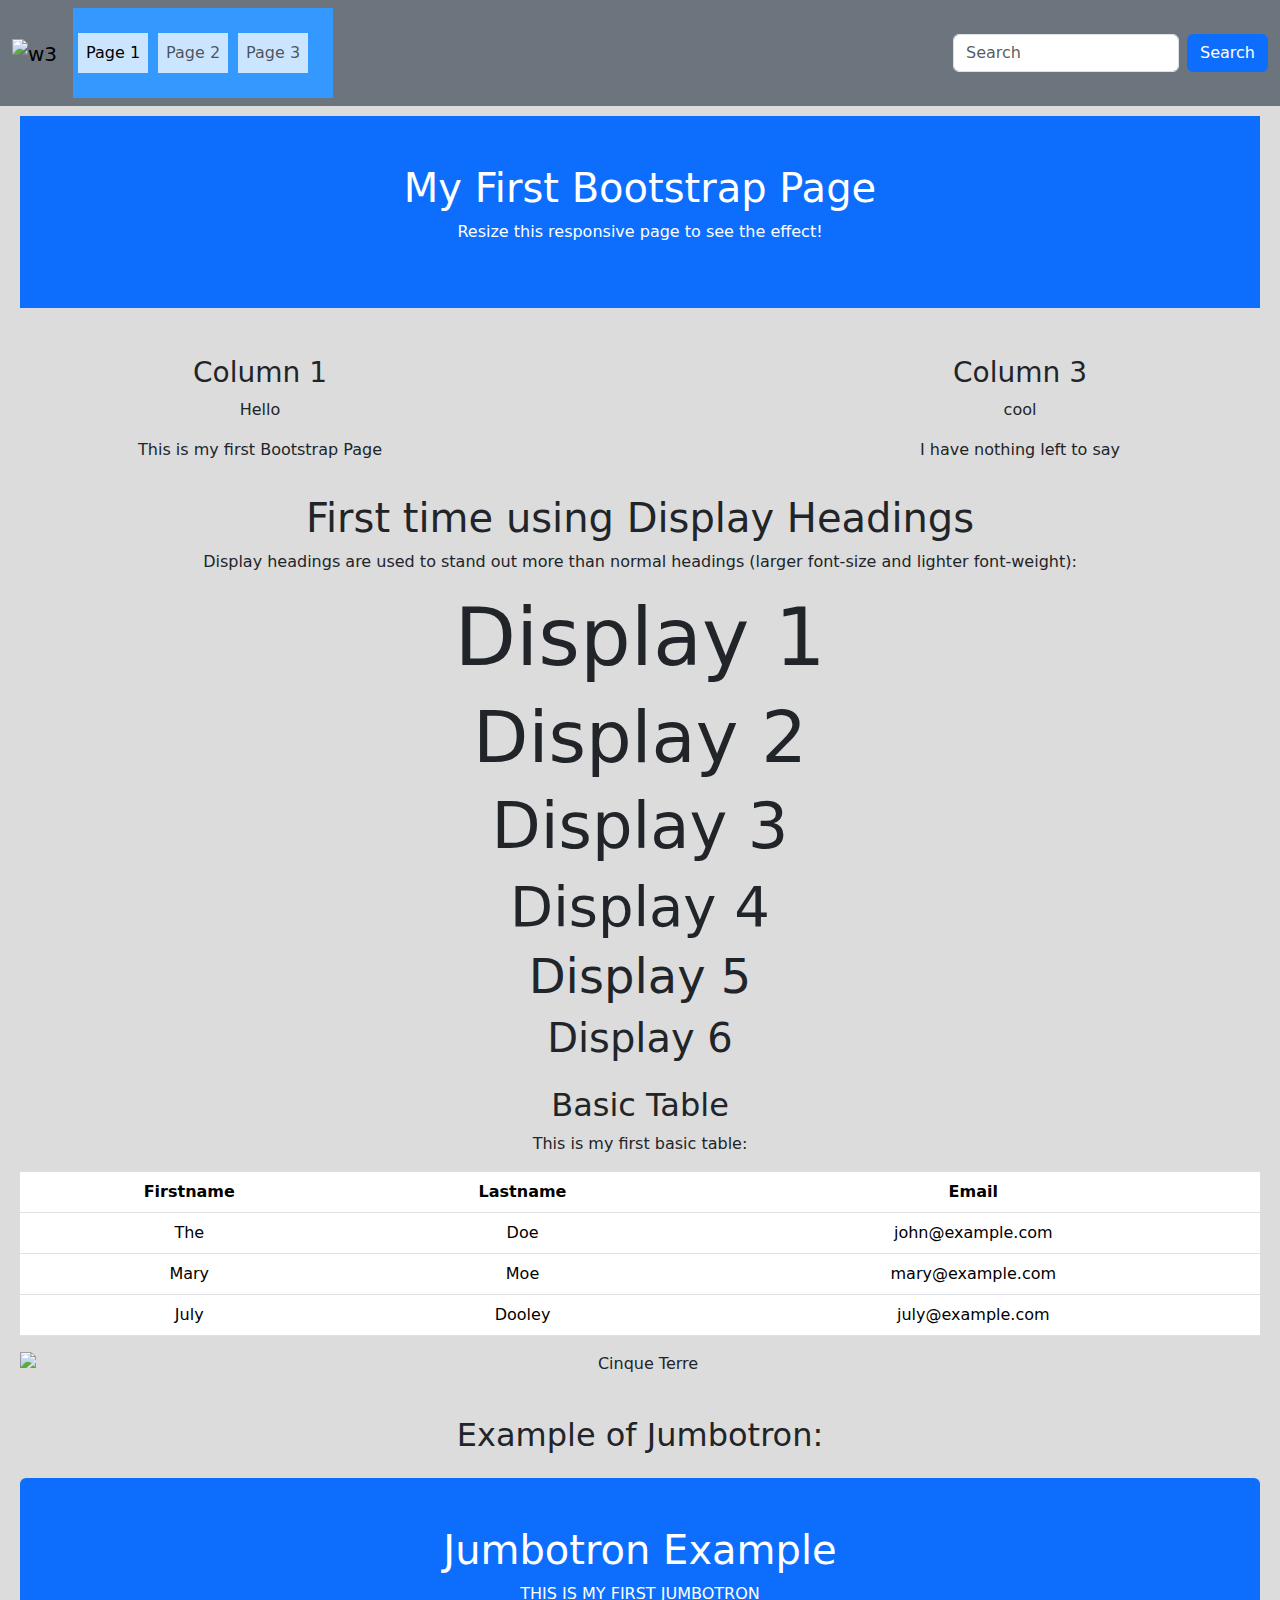
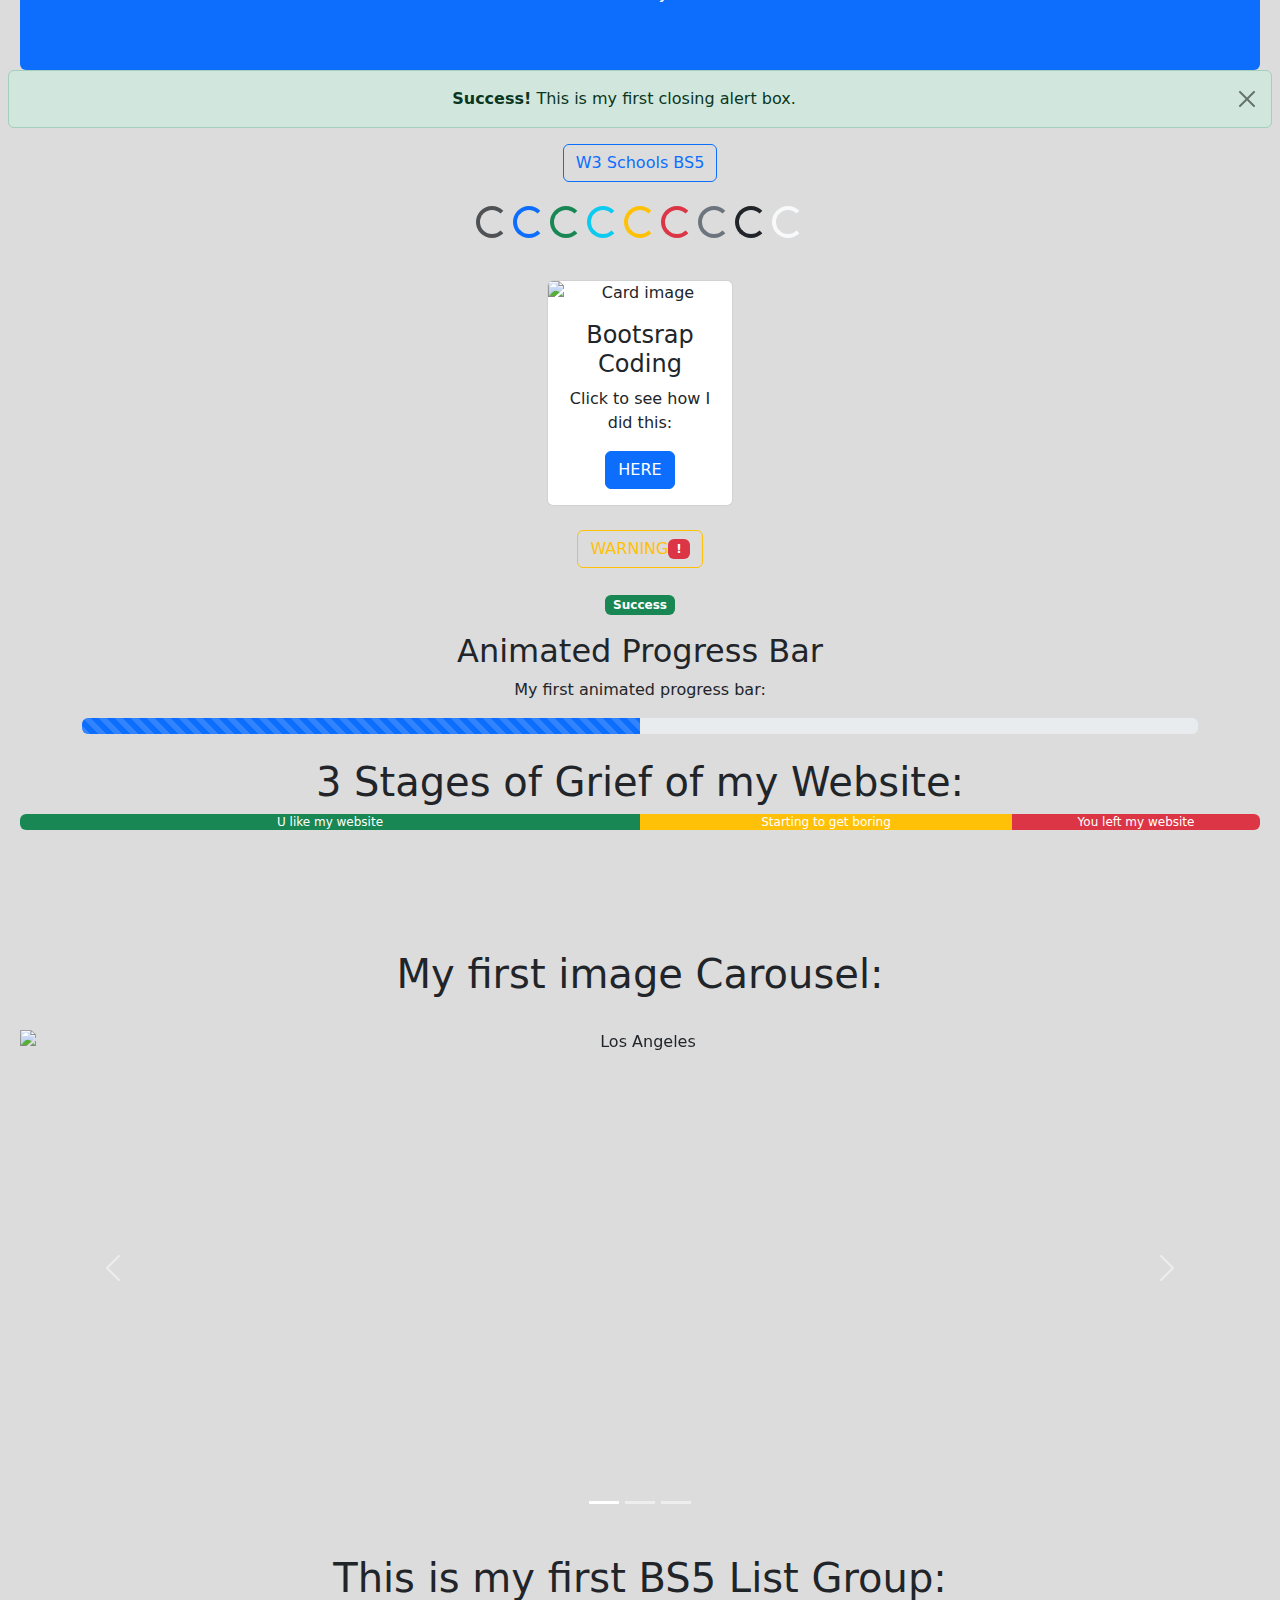
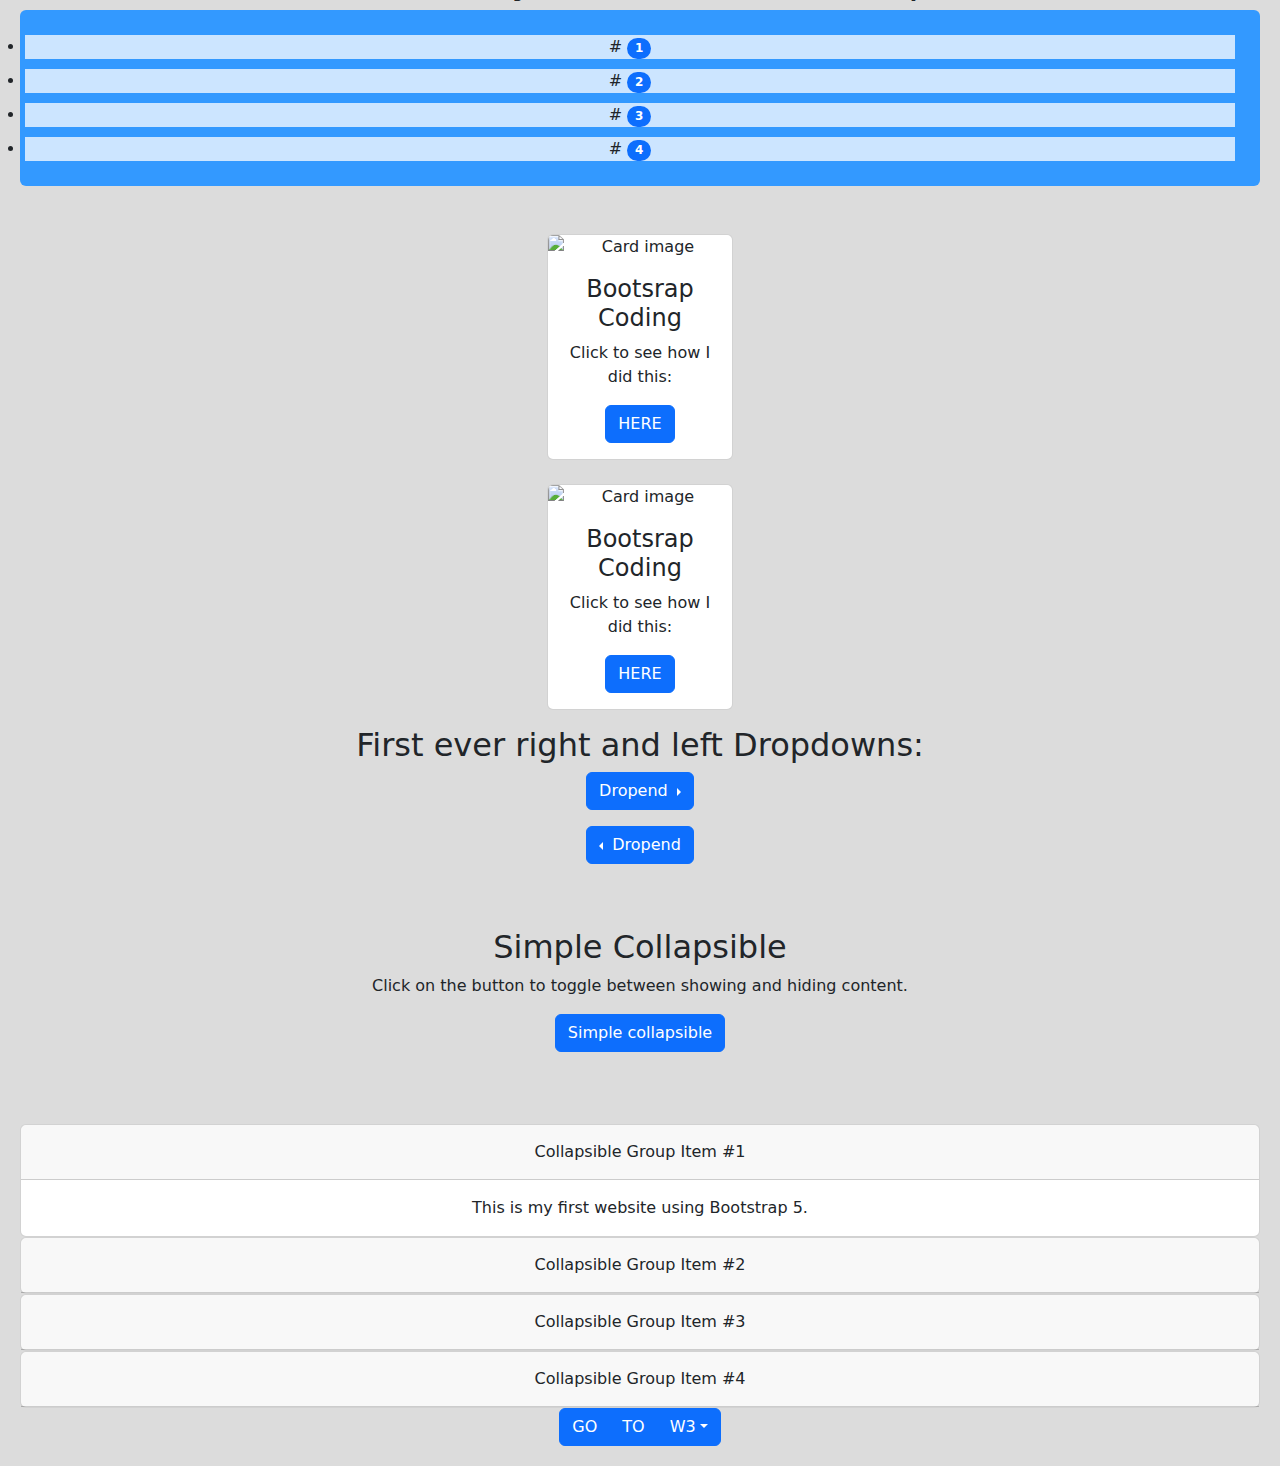
==== commit ef041a12: "deleted pagination" ====
--- a/index.html
+++ b/index.html
@@ -6,12 +6,6 @@
     <script src="https://cdn.jsdelivr.net/npm/bootstrap@5.1.3/dist/js/bootstrap.bundle.min.js"></script>
         <link rel="stylesheet" href="style.css">
     <title>Bootstrap Practice</title>
-    <ul class="pagination">
-      <li class="page-item disabled"><a class="page-link" href="#">Page select:</a></li>
-      <li class="page-item"><a class="page-link" href="index.html">1</a></li>
-      <li class="page-item"><a class="page-link" href="secondpage.html">2</a></li>
-      <li class="page-item"><a class="page-link" href="thirdpage.html">3</a></li>
-</ul>
   </head>
   <body>
 <br><br><br><br>
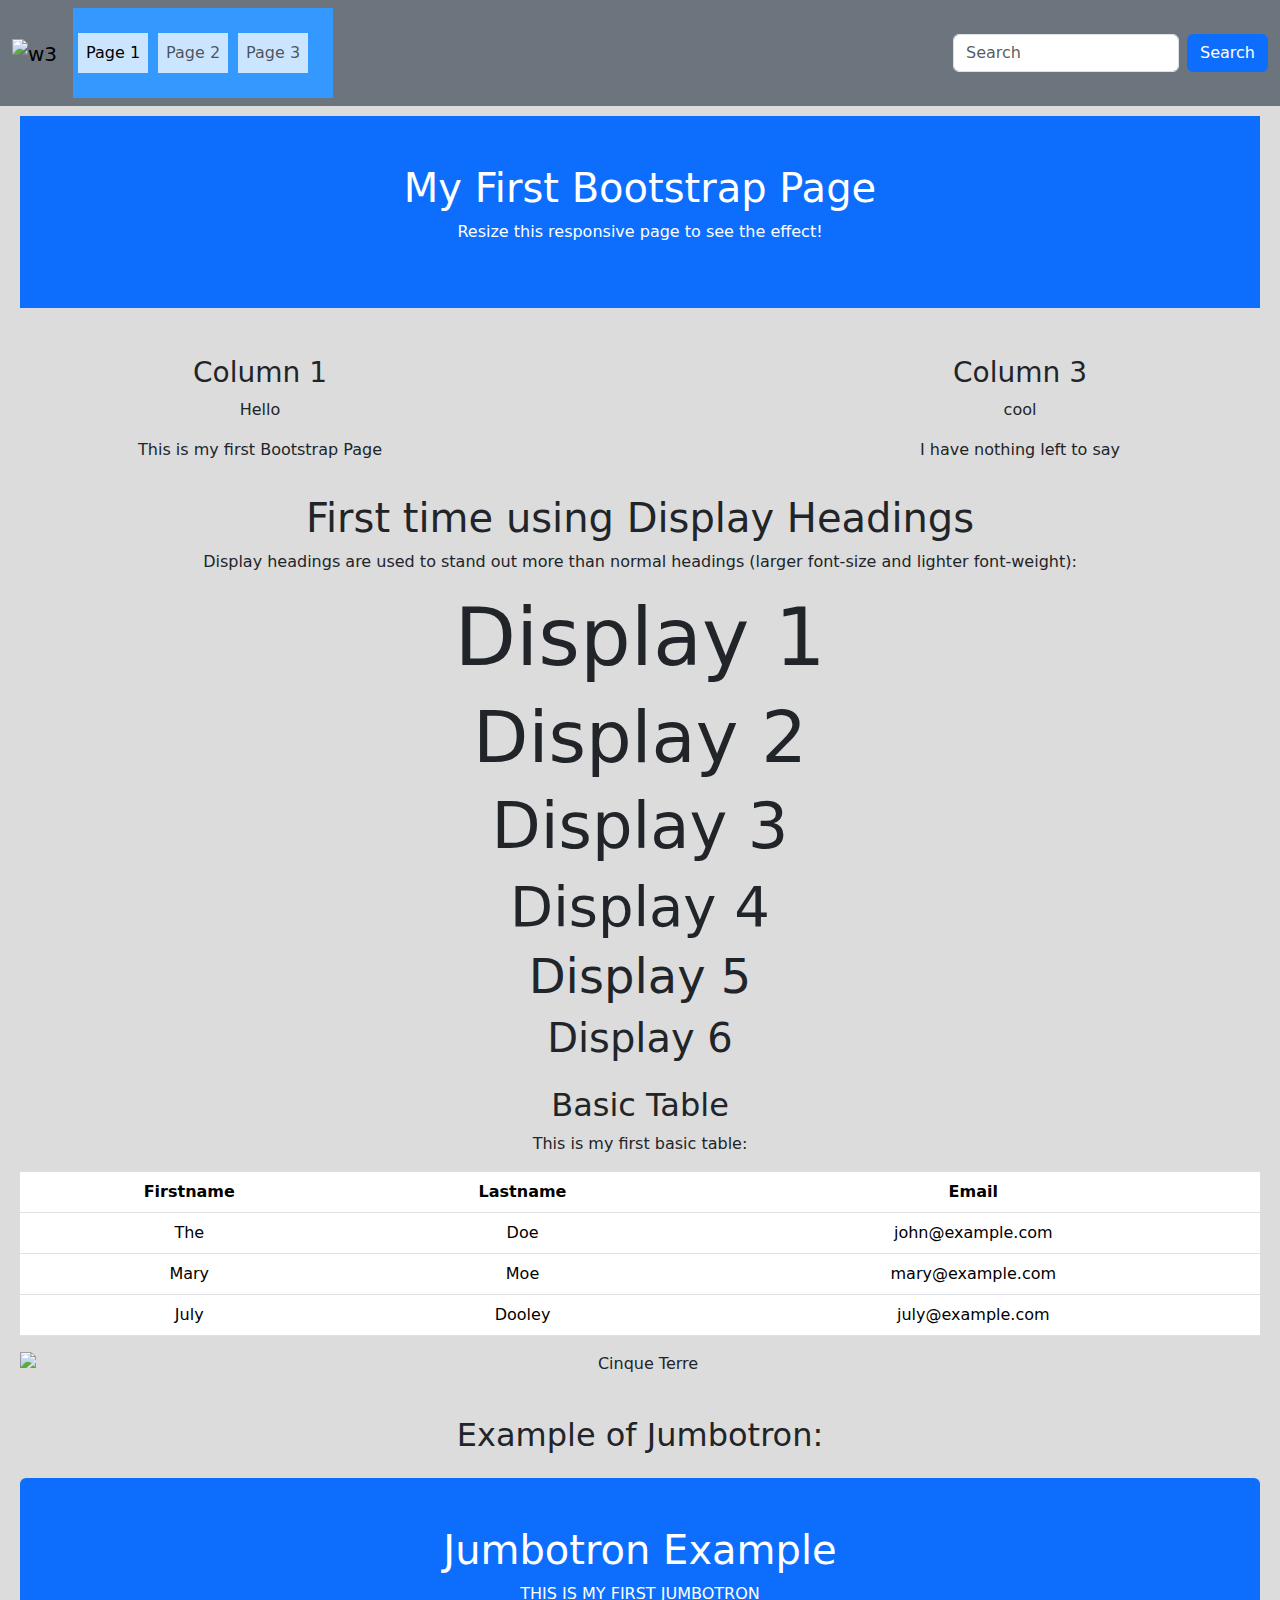
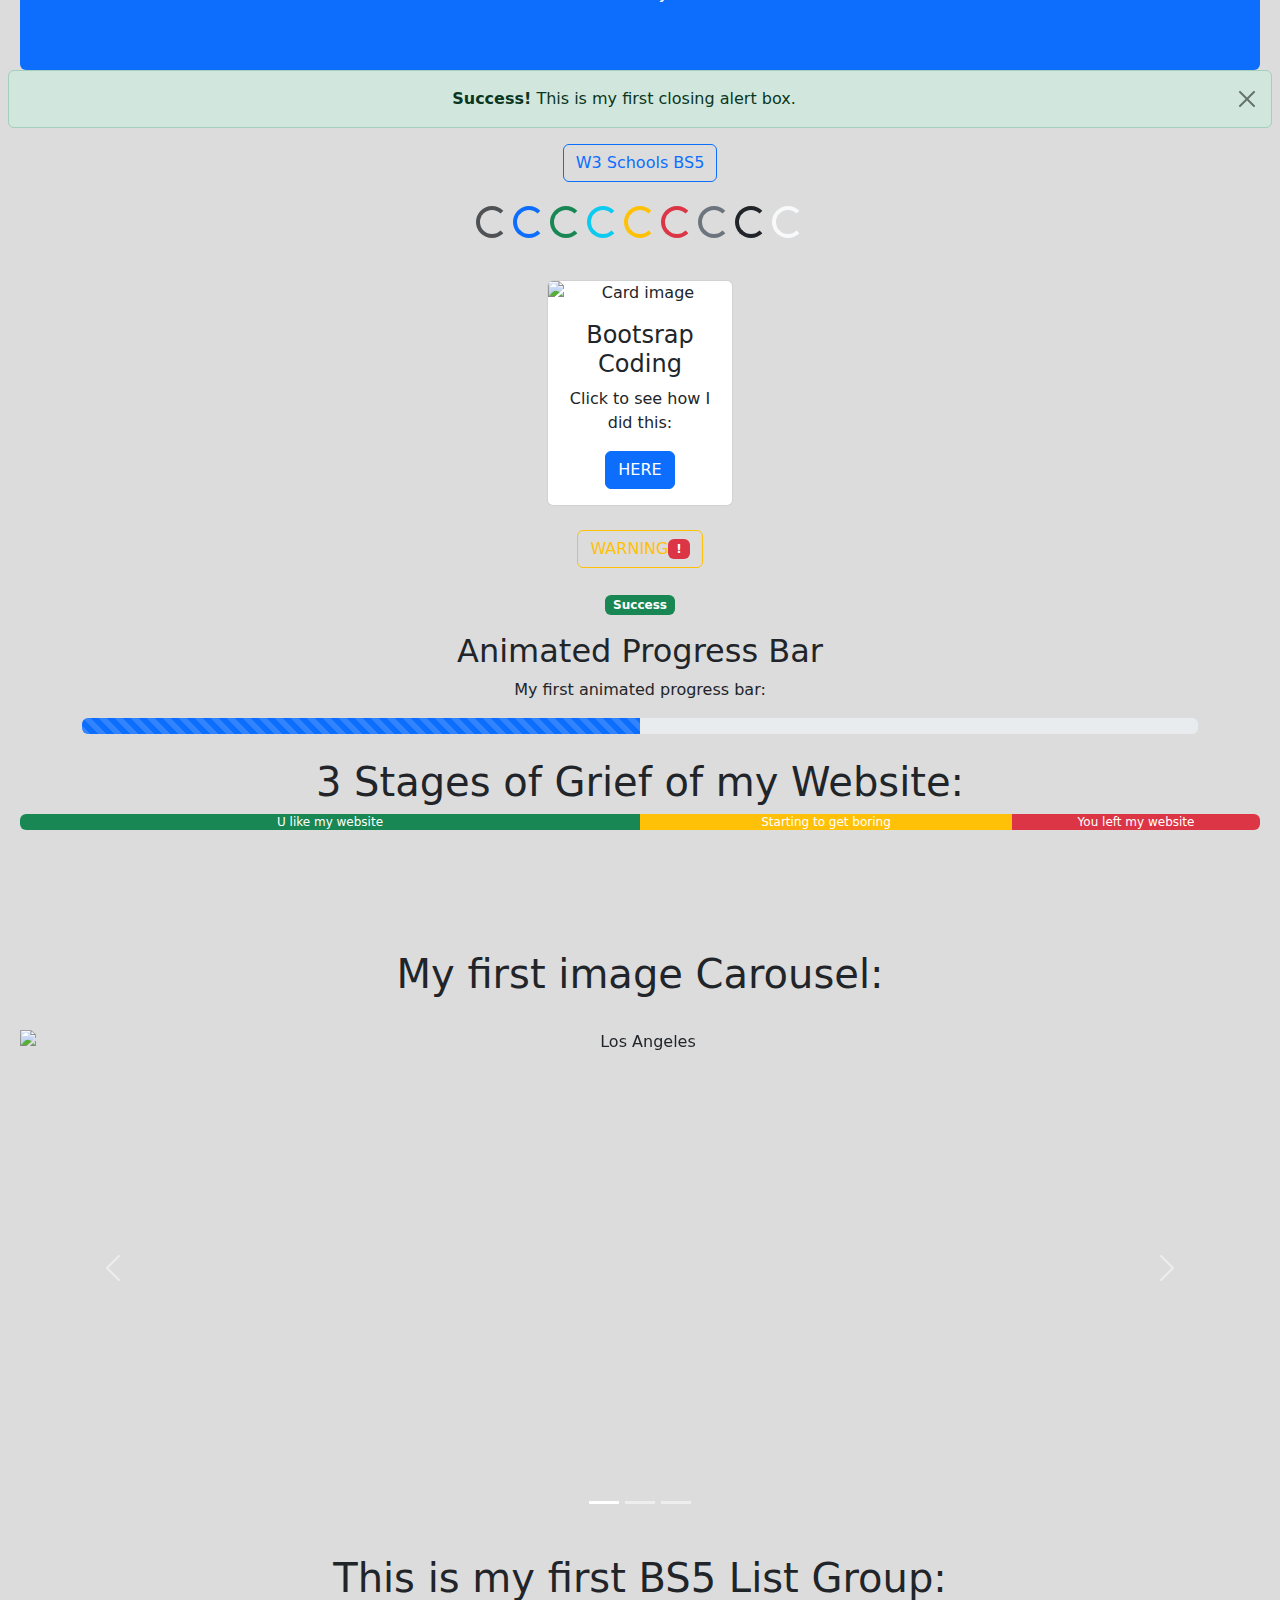
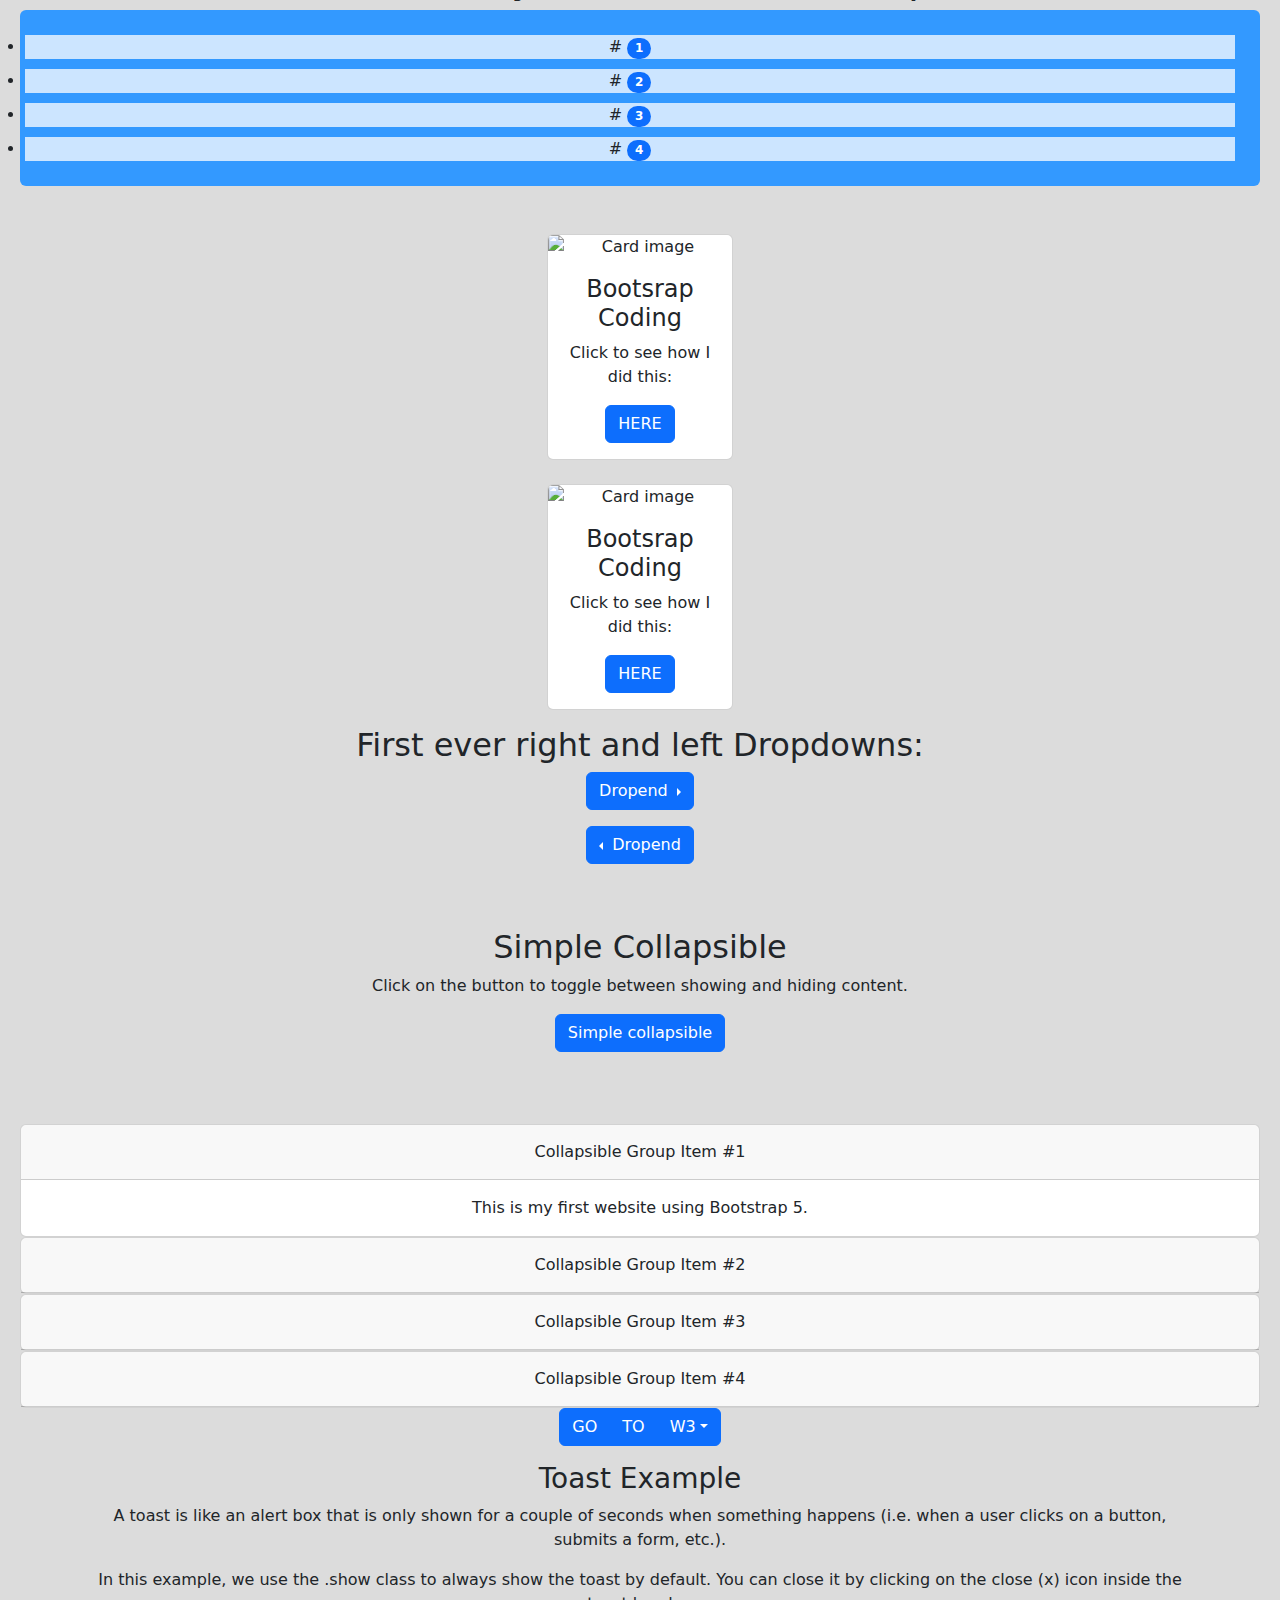
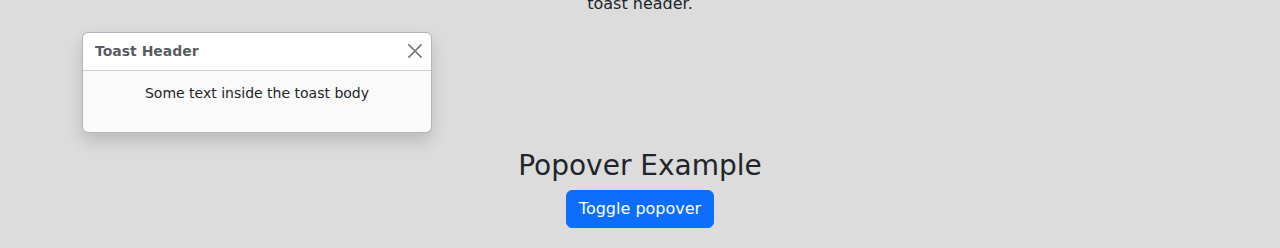
==== commit ee7f0945: "toast and popover" ====
--- a/index.html
+++ b/index.html
@@ -407,6 +407,39 @@
   </div>
 </nav>
 
+<div class="container mt-3">
+  <h3>Toast Example</h3>
+  <p>A toast is like an alert box that is only shown for a couple of seconds when something happens (i.e. when a user clicks on a button, submits a form, etc.).</p>
+  <p>In this example, we use the .show class to always show the toast by default. You can close it by clicking on the close (x) icon inside the toast header.</p>
+
+  <div class="toast show">
+    <div class="toast-header">
+      <strong class="me-auto">Toast Header</strong>
+      <button type="button" class="btn-close" data-bs-dismiss="toast"></button>
+    </div>
+    <div class="toast-body">
+      <p>Some text inside the toast body</p>
+    </div>
+  </div>
+</div>
+
+<div class="container mt-3">
+  <h3>Popover Example</h3>
+
+  <button type="button" class="btn btn-primary" data-bs-toggle="popover" title="Popover Header" data-bs-content="Some content inside the popover">
+    Toggle popover
+  </button>
+</div>
+
+<script>
+var popoverTriggerList = [].slice.call(document.querySelectorAll('[data-bs-toggle="popover"]'))
+var popoverList = popoverTriggerList.map(function (popoverTriggerEl) {
+  return new bootstrap.Popover(popoverTriggerEl)
+})
+</script>
+
+
+
 
 
 </body>
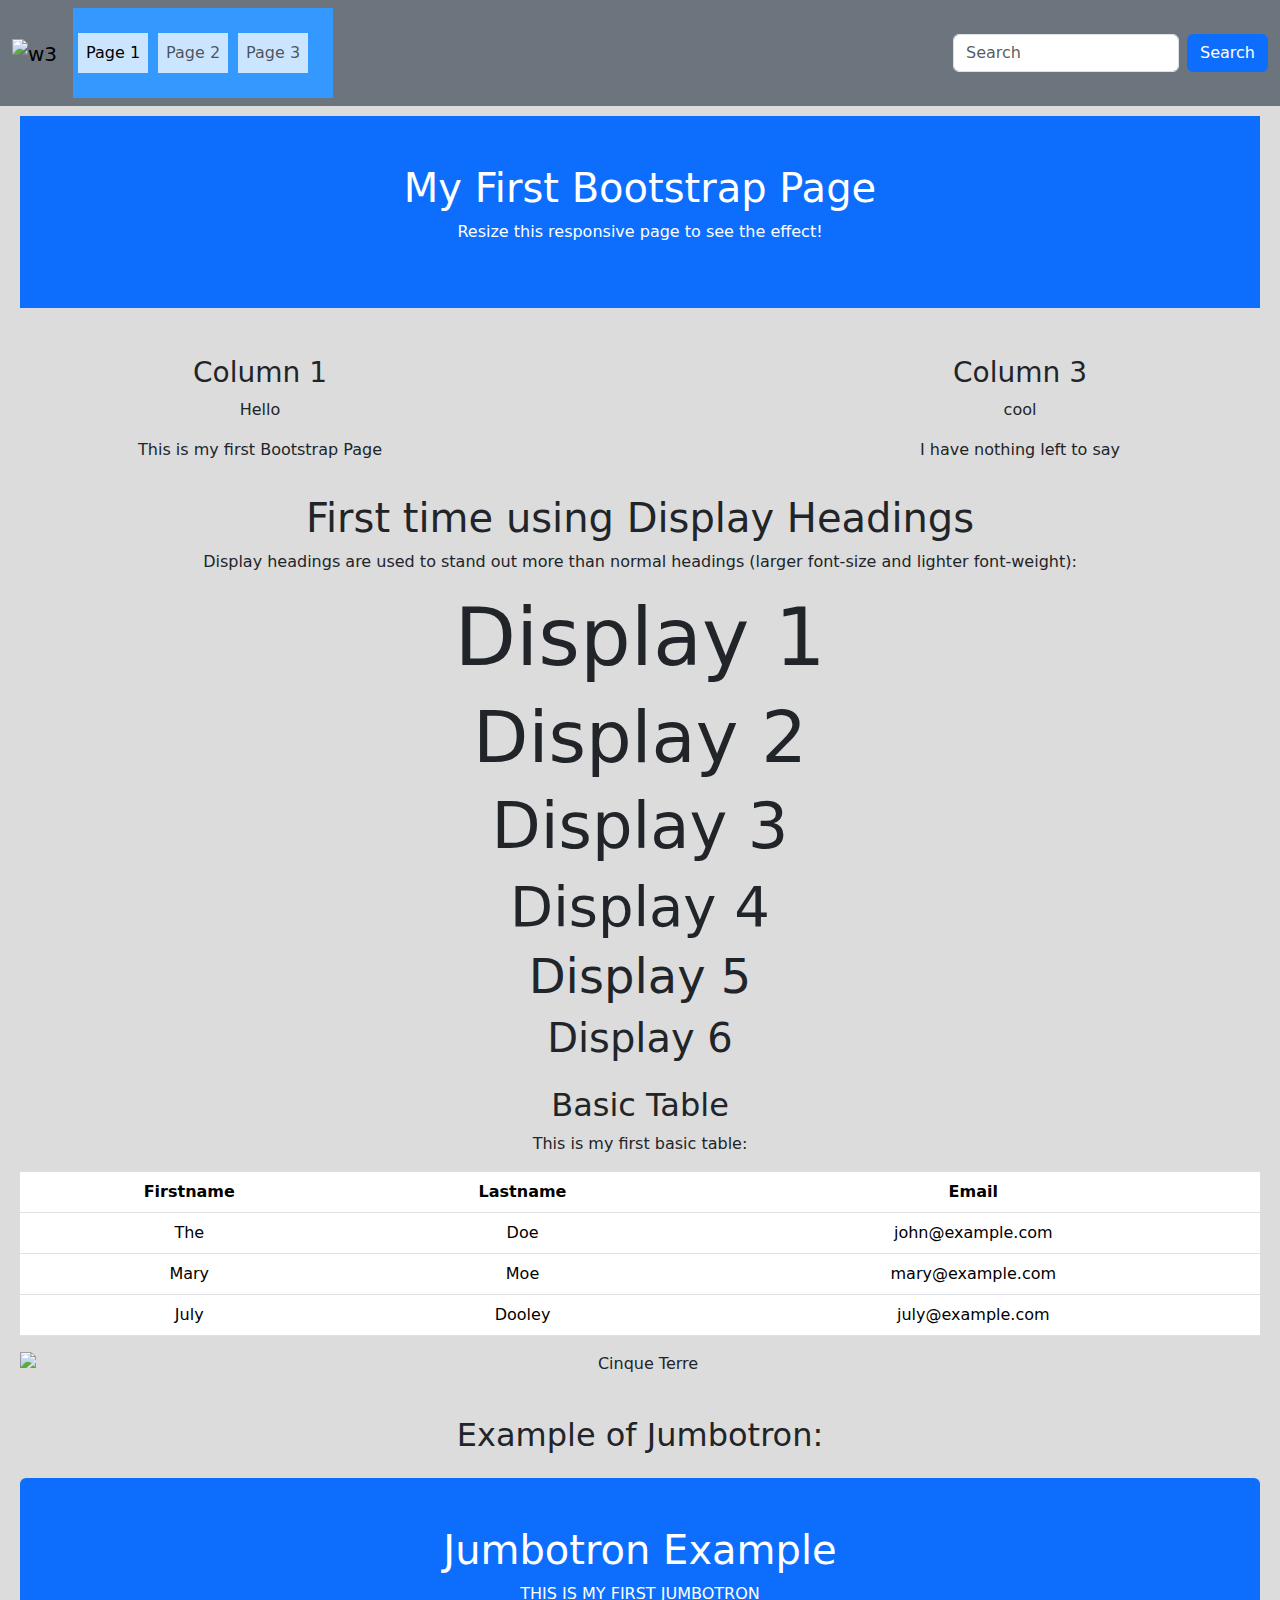
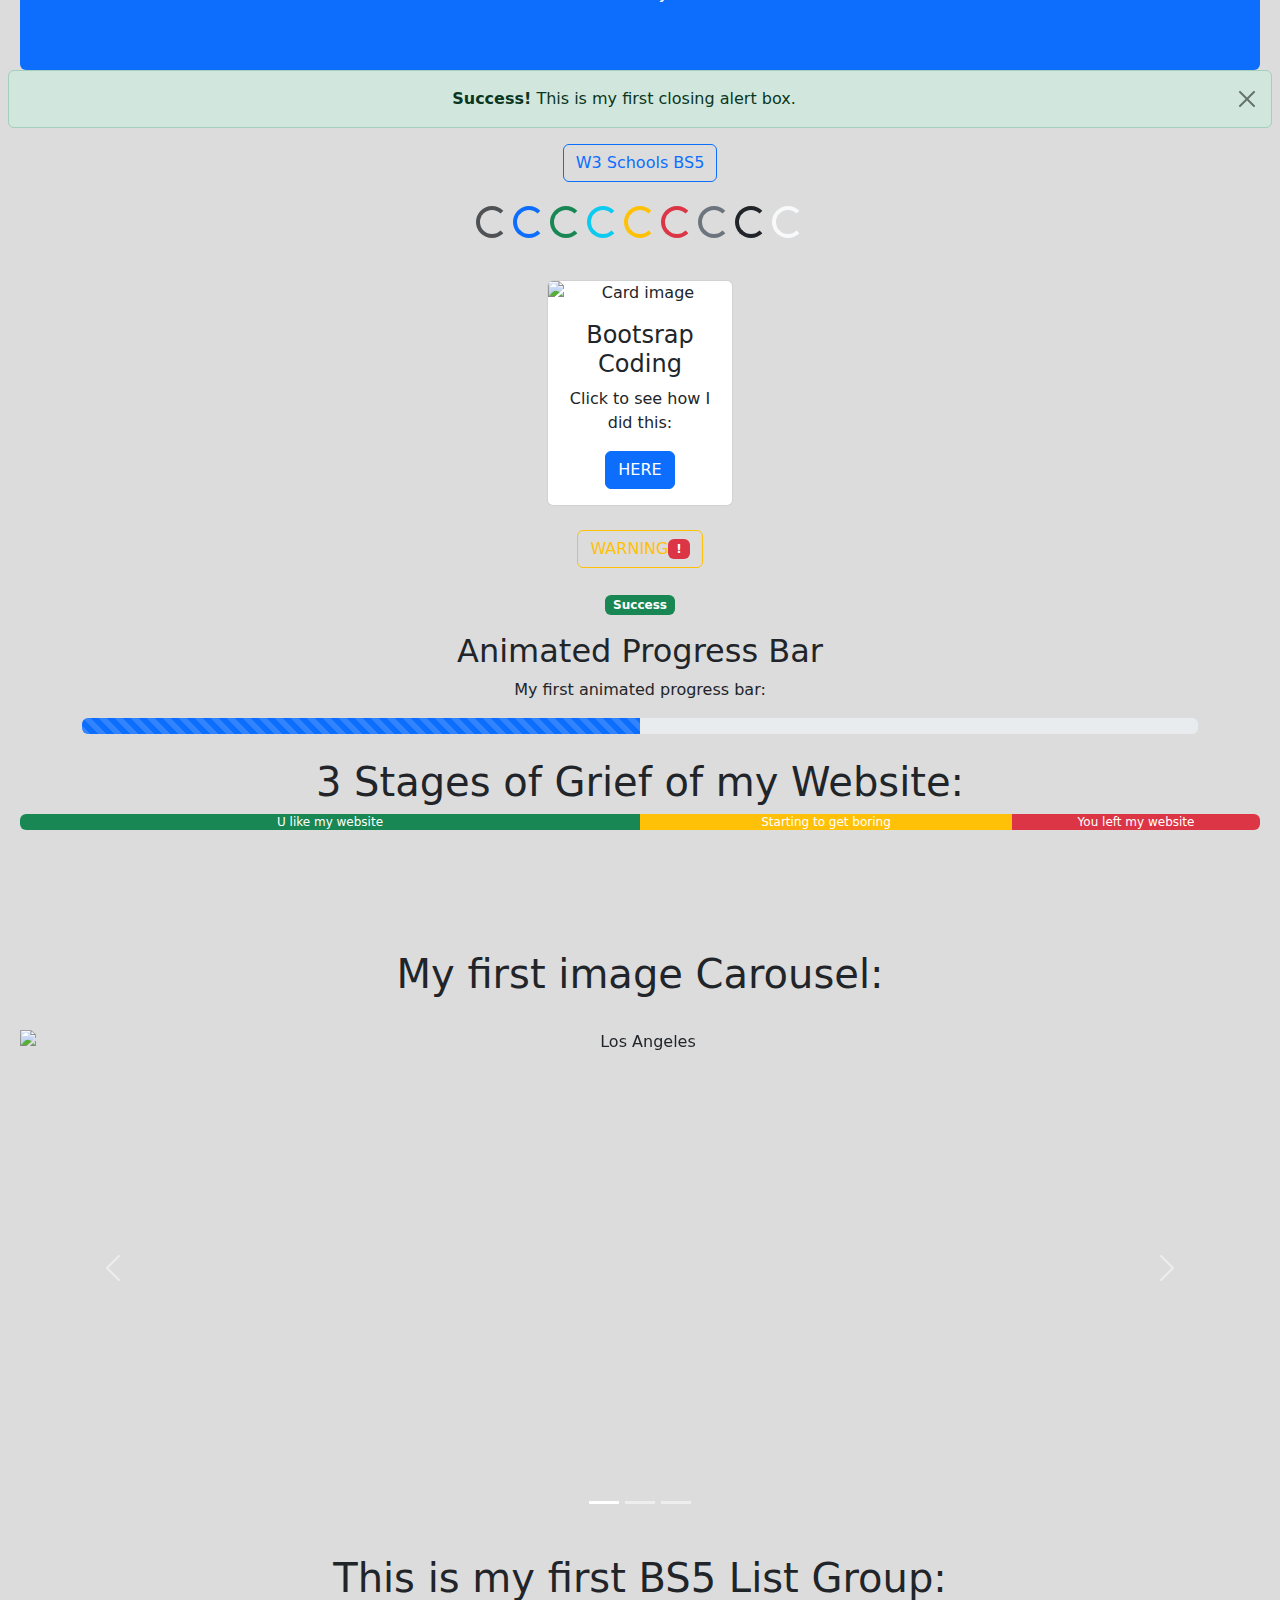
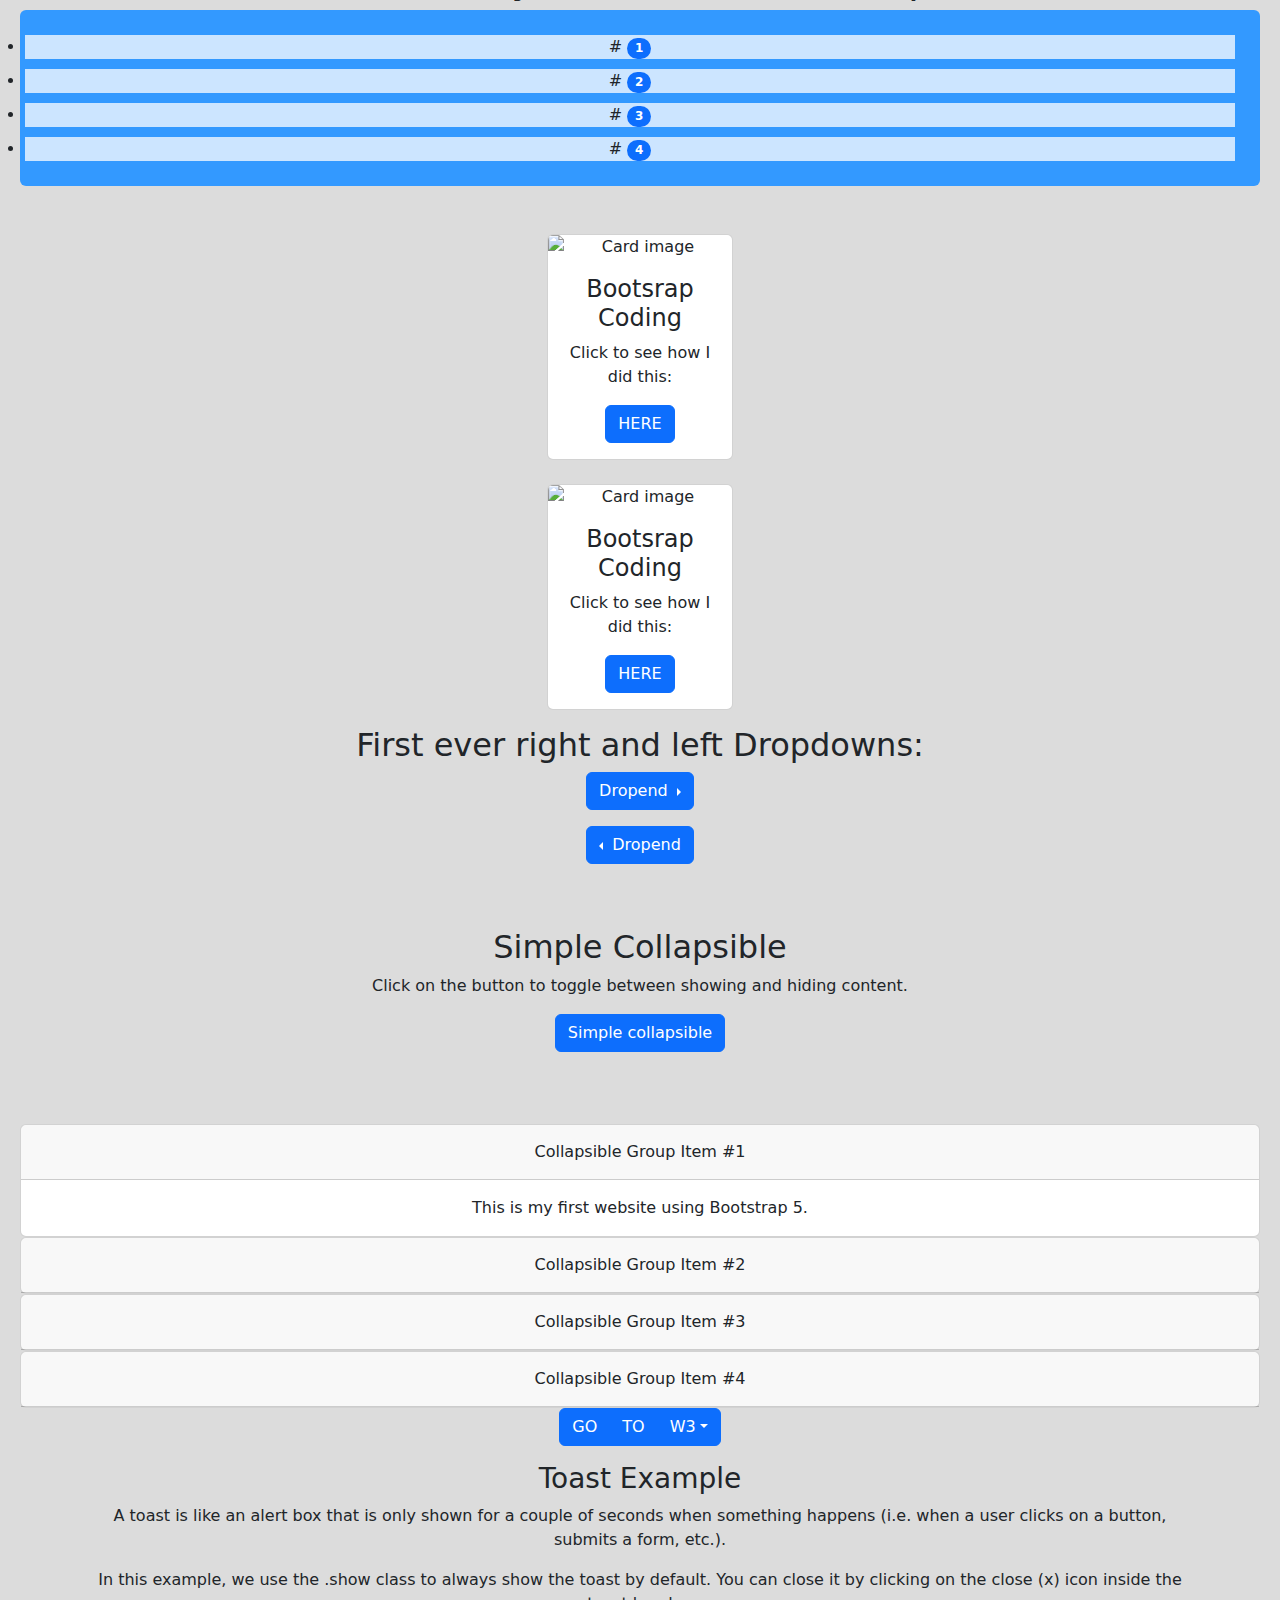
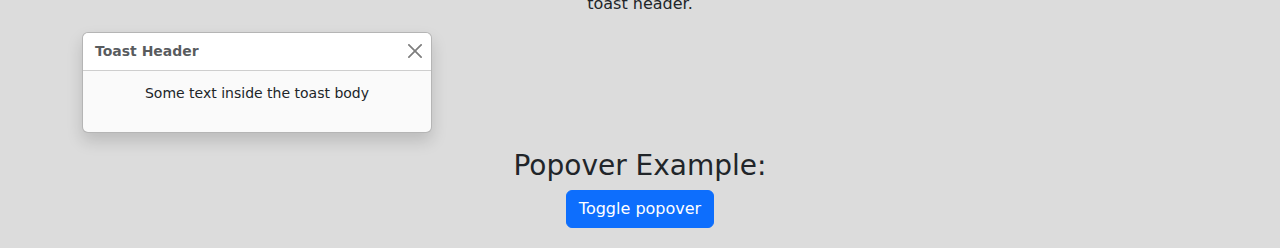
==== commit 32dfd1cc: ":" ====
--- a/index.html
+++ b/index.html
@@ -424,7 +424,7 @@
 </div>
 
 <div class="container mt-3">
-  <h3>Popover Example</h3>
+  <h3>Popover Example:</h3>
 
   <button type="button" class="btn btn-primary" data-bs-toggle="popover" title="Popover Header" data-bs-content="Some content inside the popover">
     Toggle popover
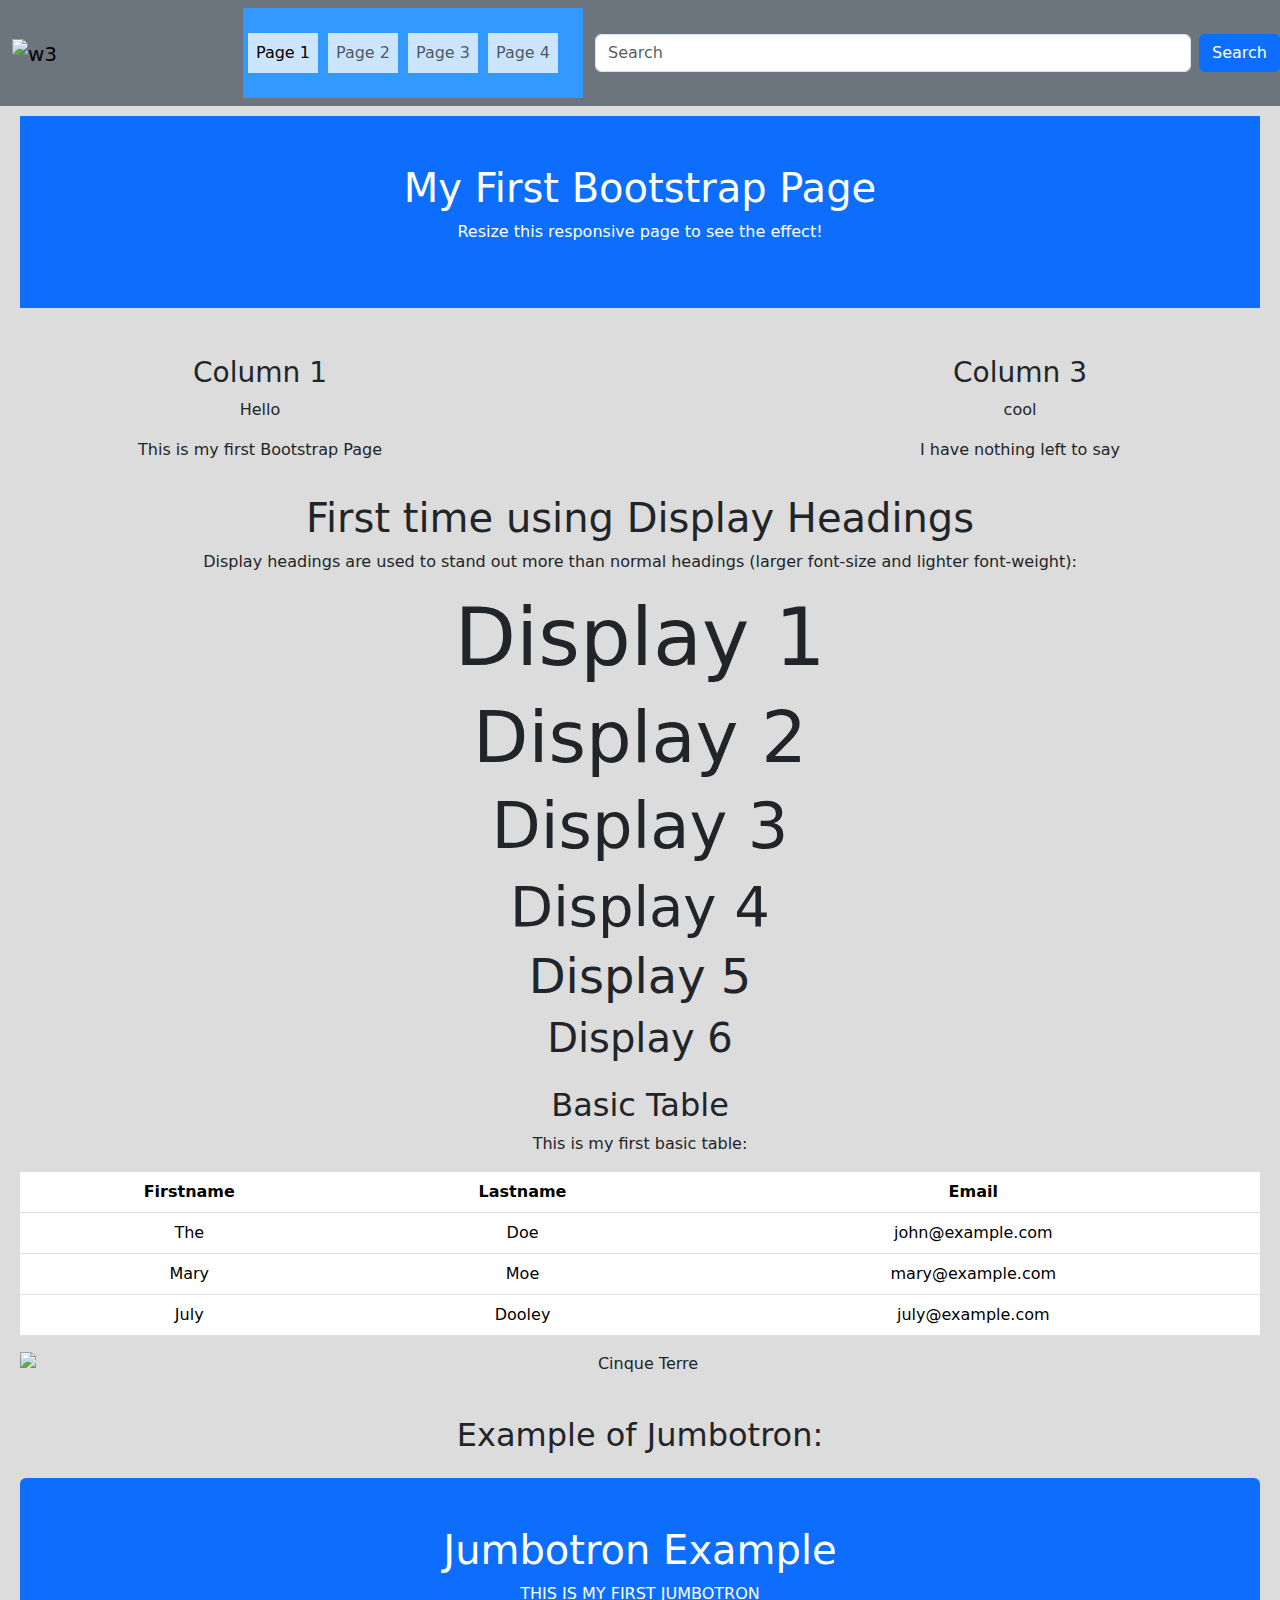
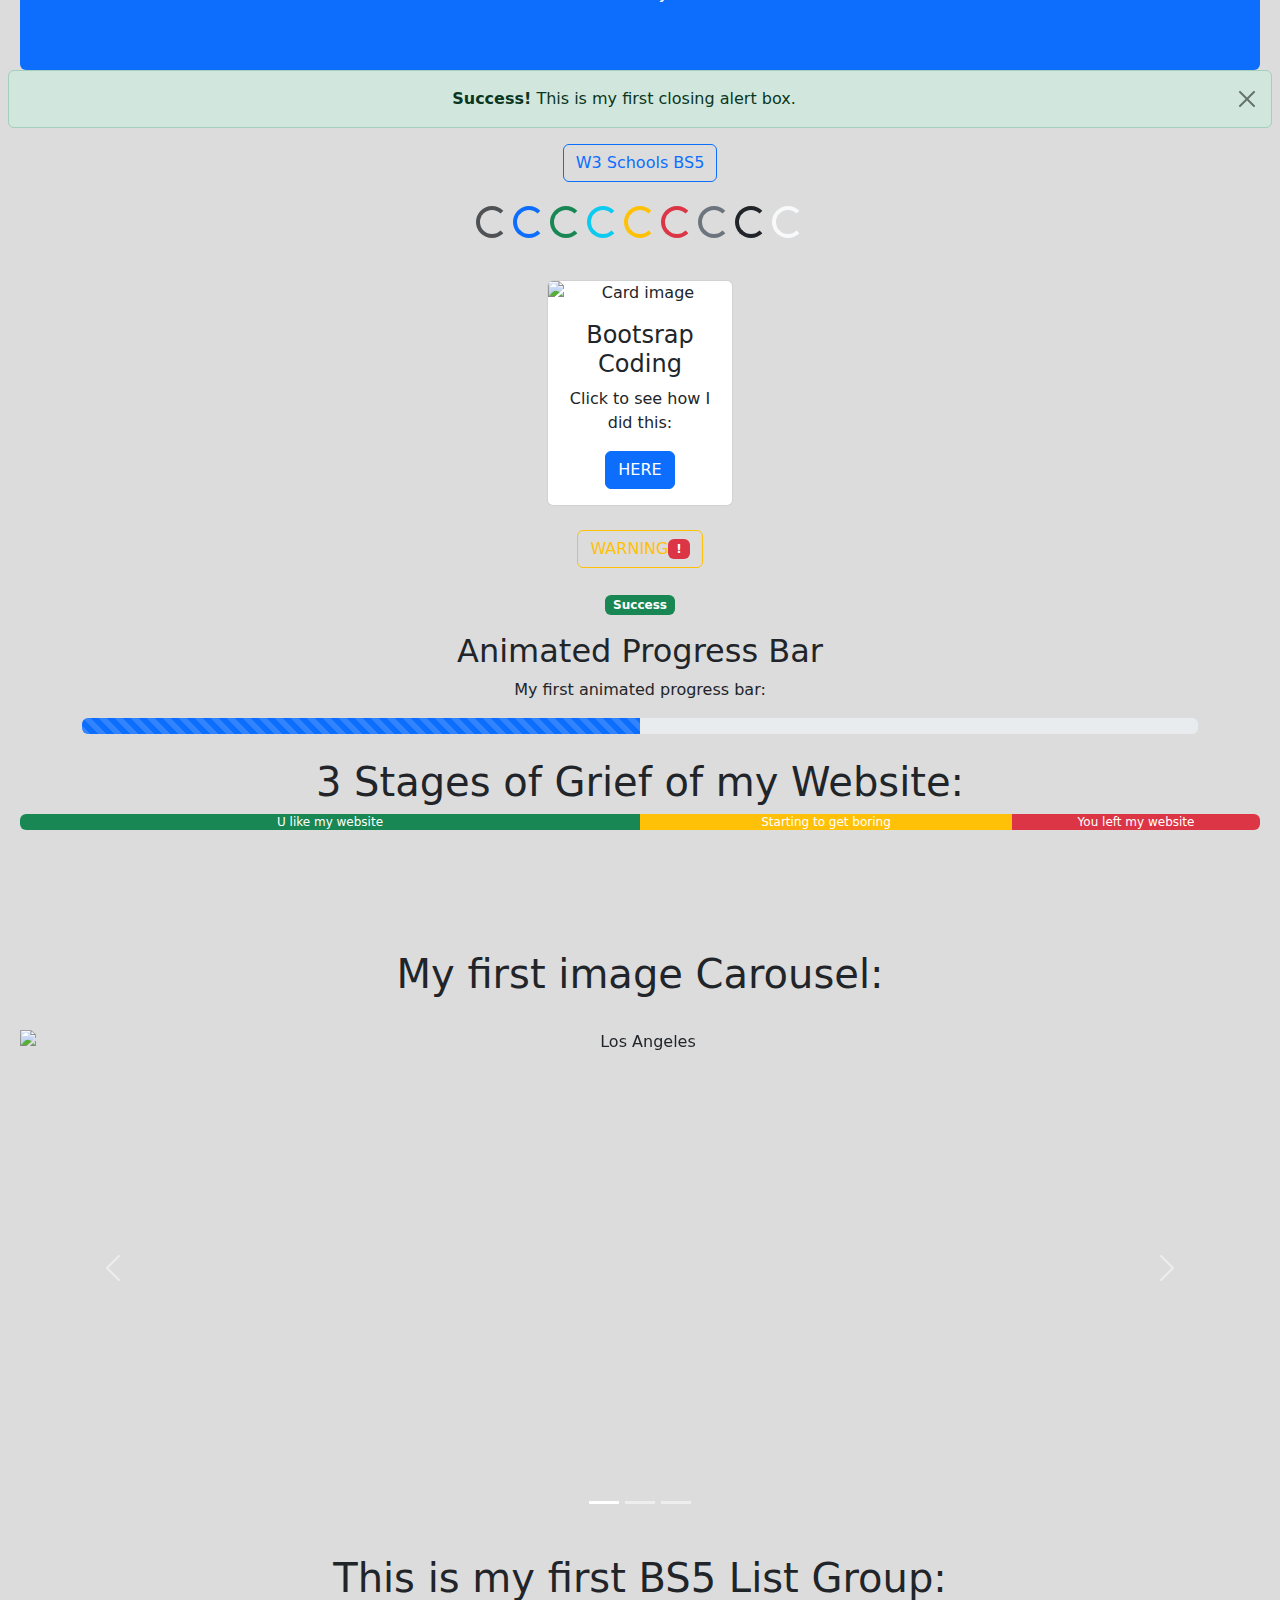
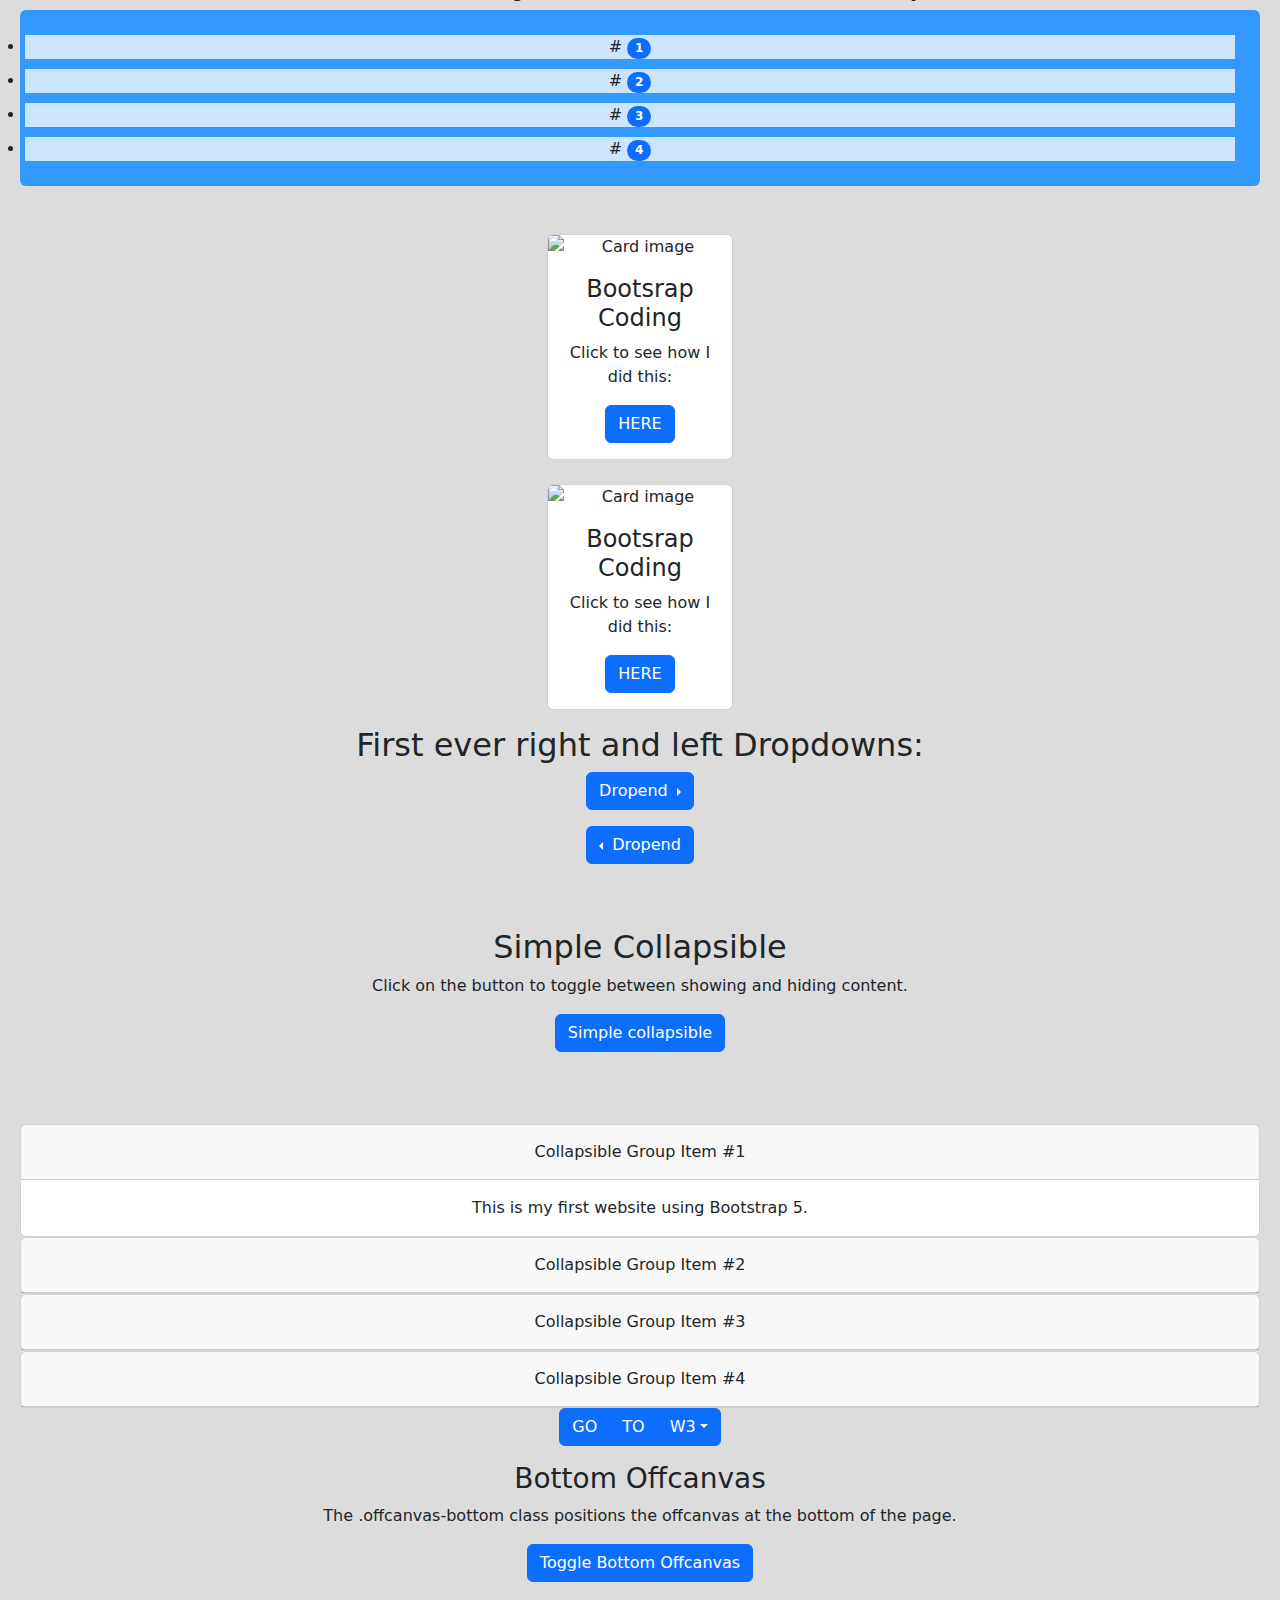
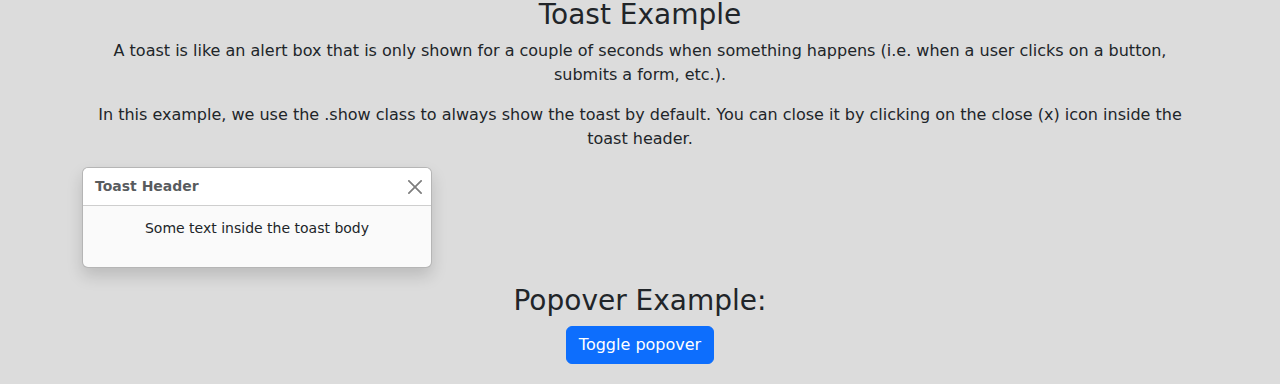
==== commit 6a19ac2b: "off canvas and scrollspy (also fixed navbars on each page)" ====
--- a/index.html
+++ b/index.html
@@ -387,25 +387,50 @@
     <button class="navbar-toggler" type="button" data-bs-toggle="collapse" data-bs-target="#mynavbar">
       <span class="navbar-toggler-icon"></span>
     </button>
-    <div class="collapse navbar-collapse" id="mynavbar">
-      <ul class="navbar-nav me-auto">
-        <li class="nav-item">
-          <a class="nav-link active" href="index.html">Page 1</a>
-        </li>
-        <li class="nav-item">
-          <a class="nav-link" href="secondpage.html">Page 2</a>
-        </li>
-        <li class="nav-item">
-          <a class="nav-link" href="thirdpage.html">Page 3</a>
-        </li>
-      </ul>
-      <form class="d-flex">
-        <input class="form-control me-2" type="text" placeholder="Search">
-        <button class="btn btn-primary" type="button">Search</button>
-      </form>
-    </div>
-  </div>
-</nav>
+        <ul class="navbar-nav">
+          <li class="nav-item">
+              <a class="nav-link active" href="index.html">Page 1</a>
+              </li>
+              <li class="nav-item">
+                <a class="nav-link" href="secondpage.html">Page 2</a>
+              </li>
+              <li class="nav-item">
+                <a class="nav-link" href="thirdpage.html">Page 3</a>
+              </li>
+              <li class="nav-item">
+                <a class="nav-link" href="fourthpage.html">Page 4</a>
+              </li>
+            </ul>
+              </div>
+            <input class="form-control me-2" type="text" placeholder="Search">
+            <button class="btn btn-primary" type="button">Search</button>
+          </form>
+        </div>
+      </div>
+    </nav>
+    </nav>
+
+
+
+
+    <div class="offcanvas offcanvas-bottom" id="demo">
+  <div class="offcanvas-header">
+    <h1 class="offcanvas-title">Heading</h1>
+    <button type="button" class="btn-close" data-bs-dismiss="offcanvas"></button>
+  </div>
+  <div class="offcanvas-body">
+    <p>Some text lorem ipsum.</p>
+    <button class="btn btn-secondary" type="button">A Button</button>
+  </div>
+</div>
+
+<div class="container-fluid mt-3">
+  <h3>Bottom Offcanvas</h3>
+  <p>The .offcanvas-bottom class positions the offcanvas at the bottom of the page.</p>
+  <button class="btn btn-primary" type="button" data-bs-toggle="offcanvas" data-bs-target="#demo">
+    Toggle Bottom Offcanvas
+  </button>
+</div>
 
 <div class="container mt-3">
   <h3>Toast Example</h3>
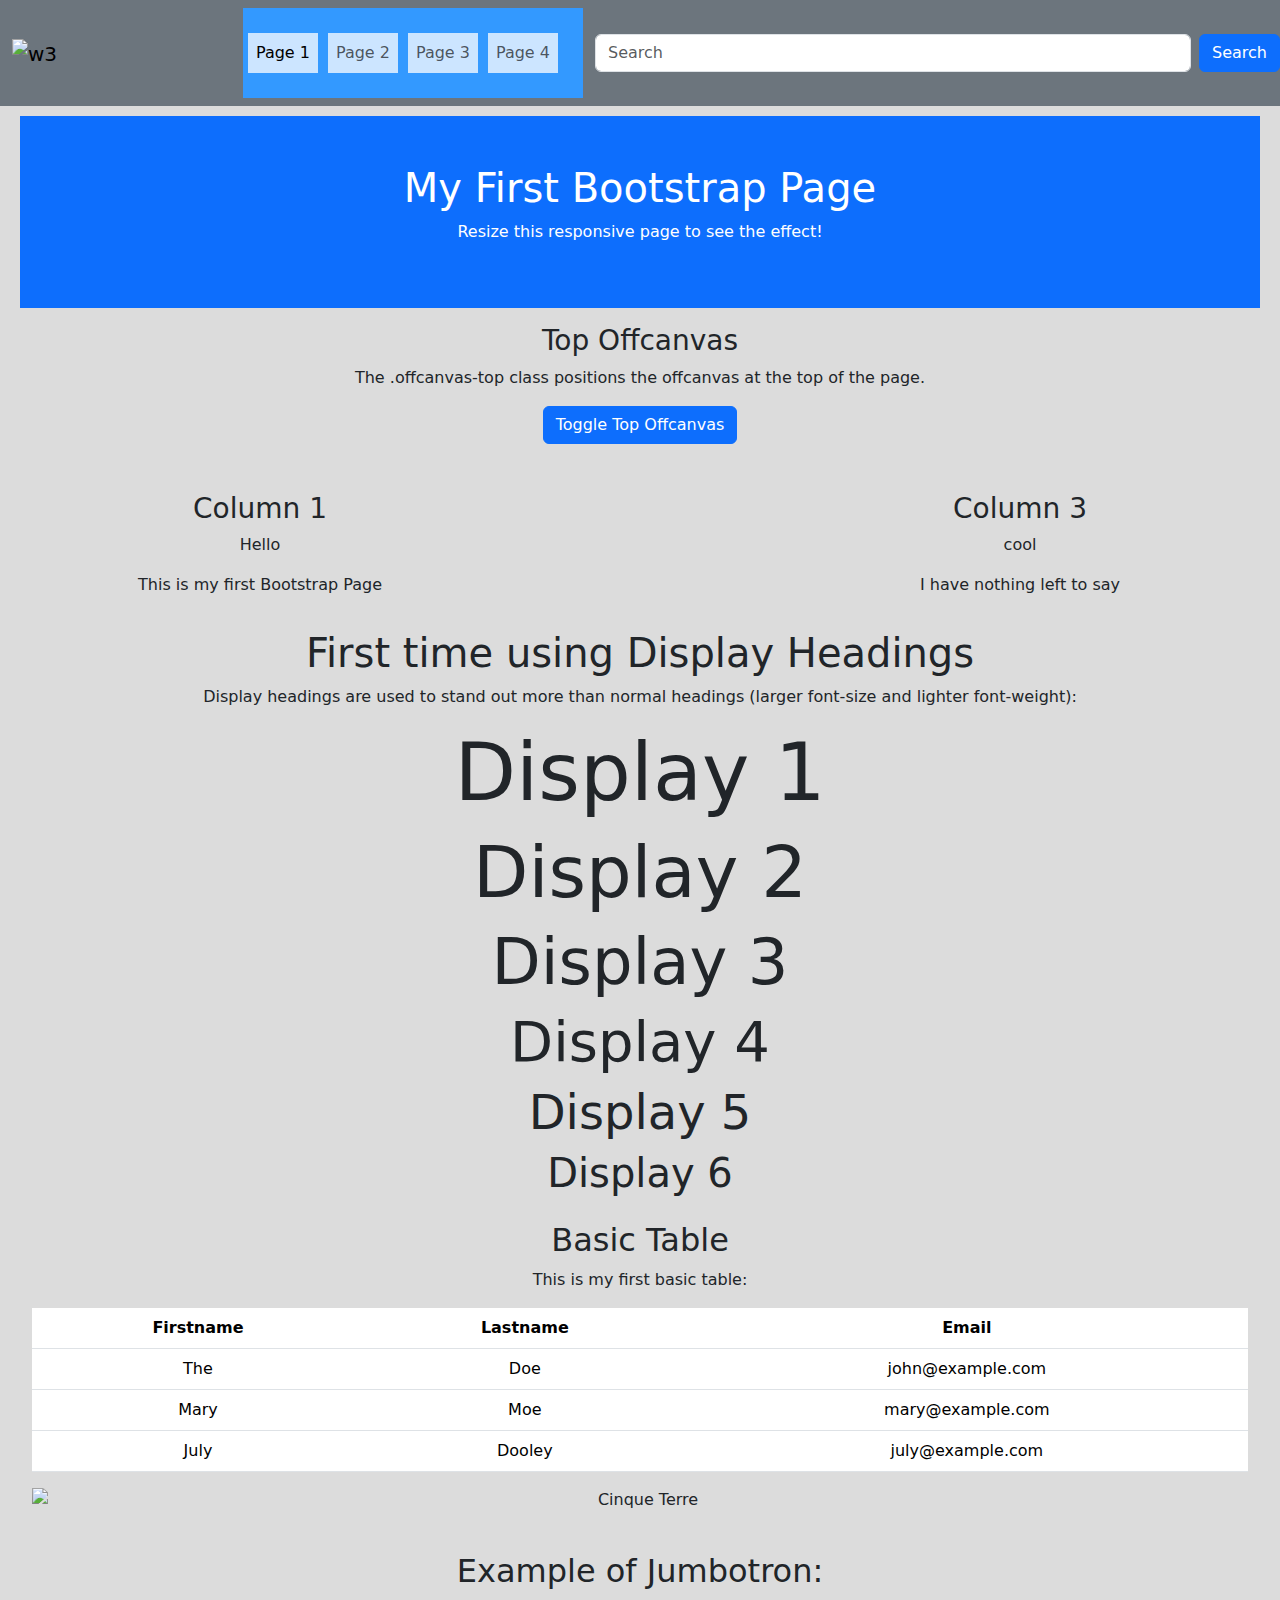
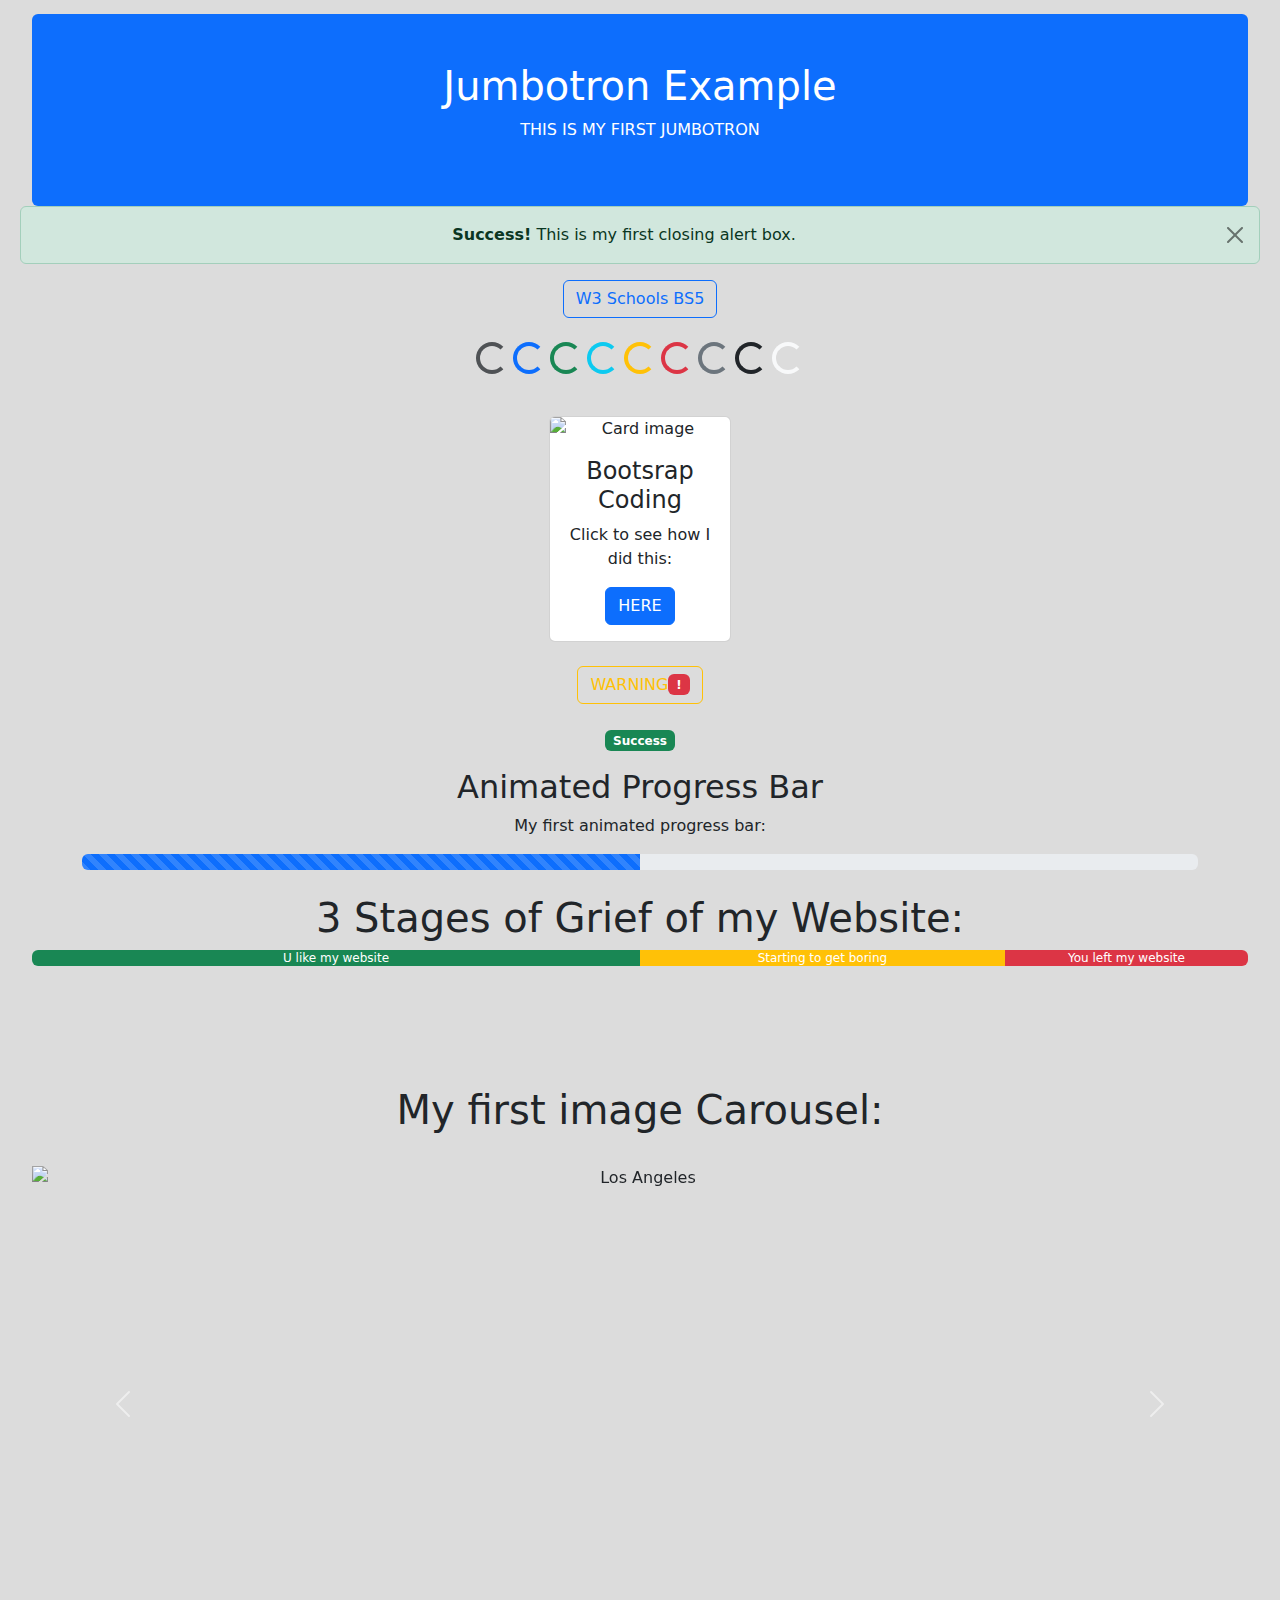
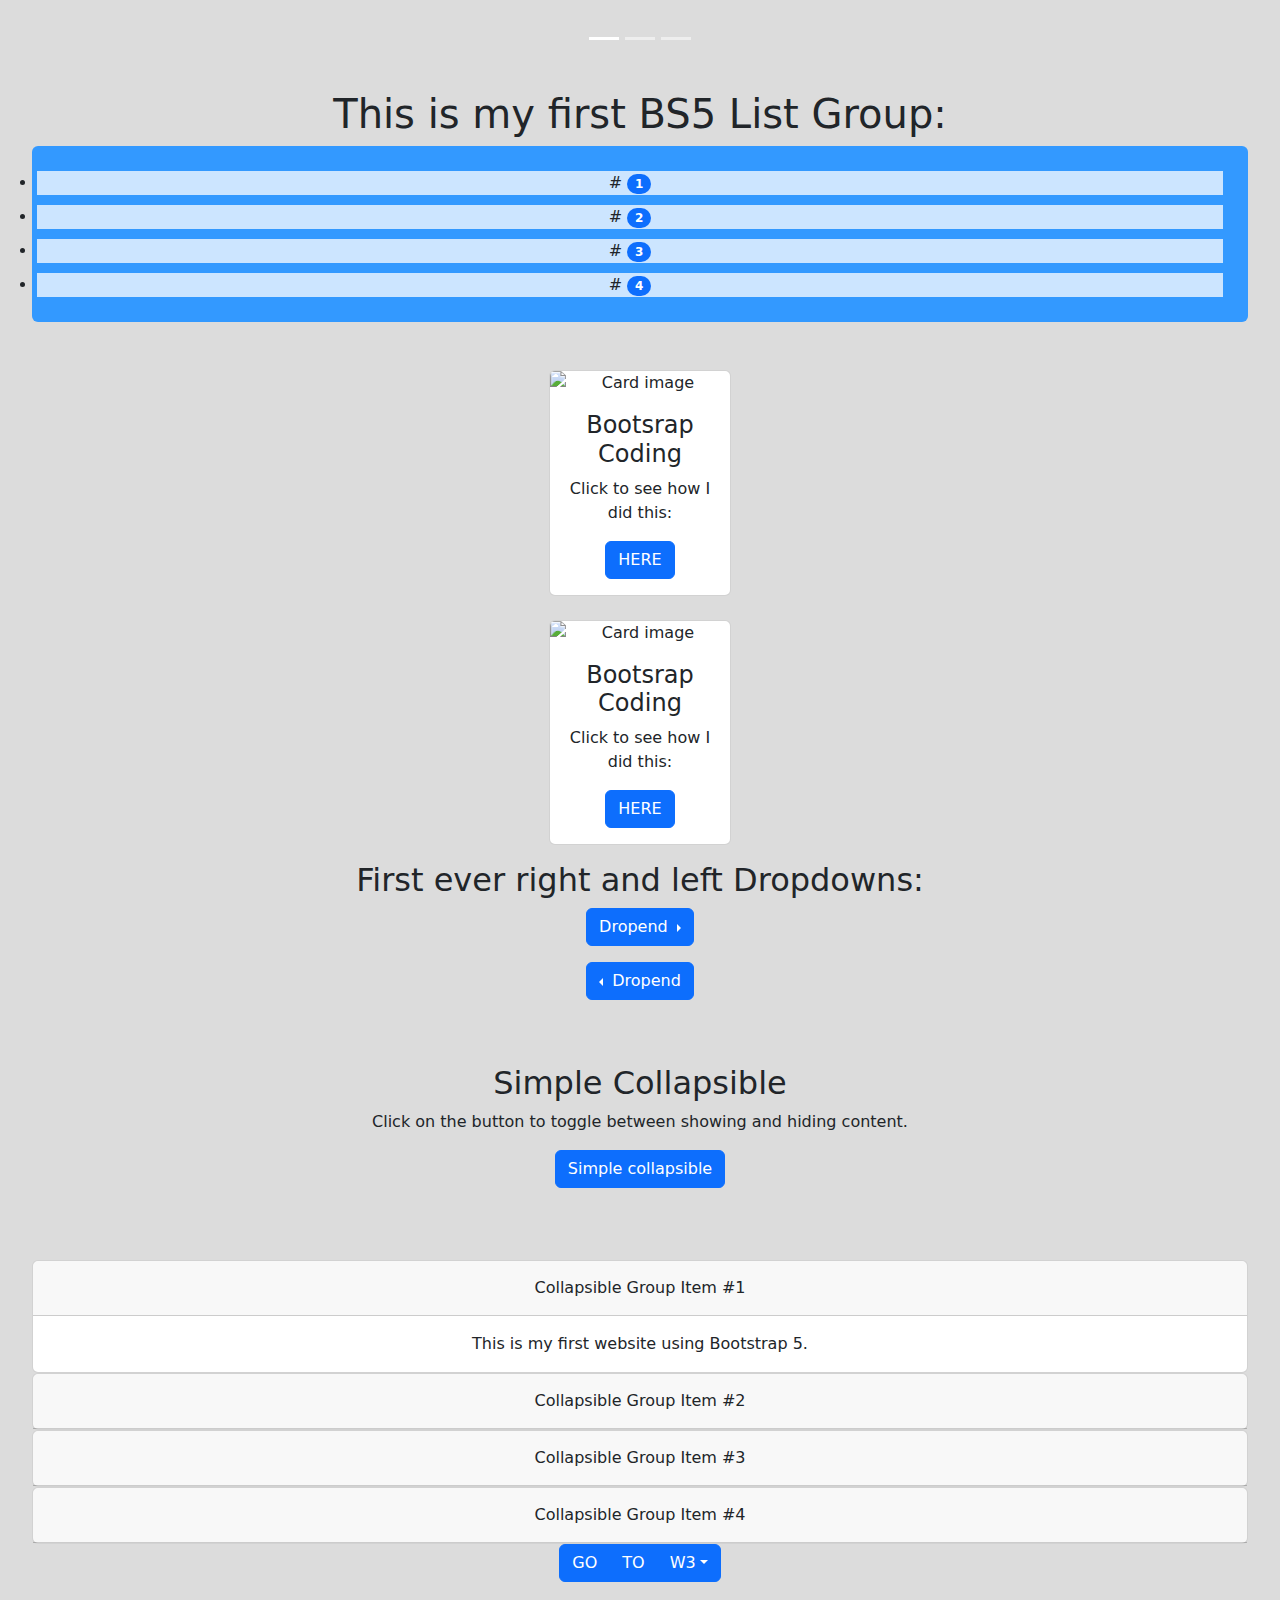
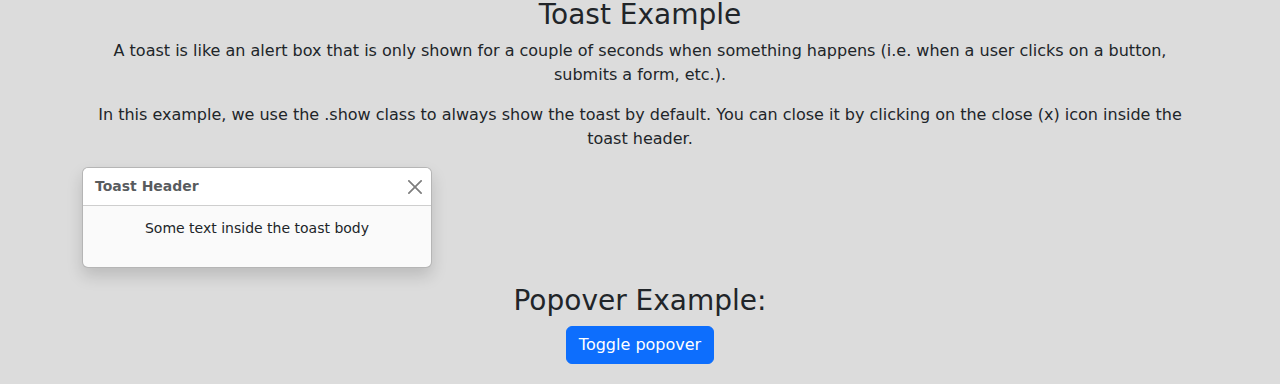
==== commit 070d169b: "fixed offcanvas" ====
--- a/index.html
+++ b/index.html
@@ -13,6 +13,23 @@
   <h1>My First Bootstrap Page</h1>
   <p>Resize this responsive page to see the effect!</p>
 </div>
+<div class="offcanvas offcanvas-top" id="demo">
+  <div class="offcanvas-header">
+    <h1 class="offcanvas-title">Heading</h1>
+    <button type="button" class="btn-close" data-bs-dismiss="offcanvas"></button>
+  </div>
+  <div class="offcanvas-body">
+    <p>Hello!</p>
+    <button class="btn btn-secondary" type="button">A Button</button>
+  </div>
+</div>
+
+<div class="container-fluid mt-3">
+  <h3>Top Offcanvas</h3>
+  <p>The .offcanvas-top class positions the offcanvas at the top of the page.</p>
+  <button class="btn btn-primary" type="button" data-bs-toggle="offcanvas" data-bs-target="#demo">
+    Toggle Top Offcanvas
+  </button>
 
 <div class="container mt-5">
   <div class="row">
@@ -424,13 +441,7 @@
   </div>
 </div>
 
-<div class="container-fluid mt-3">
-  <h3>Bottom Offcanvas</h3>
-  <p>The .offcanvas-bottom class positions the offcanvas at the bottom of the page.</p>
-  <button class="btn btn-primary" type="button" data-bs-toggle="offcanvas" data-bs-target="#demo">
-    Toggle Bottom Offcanvas
-  </button>
-</div>
+
 
 <div class="container mt-3">
   <h3>Toast Example</h3>
